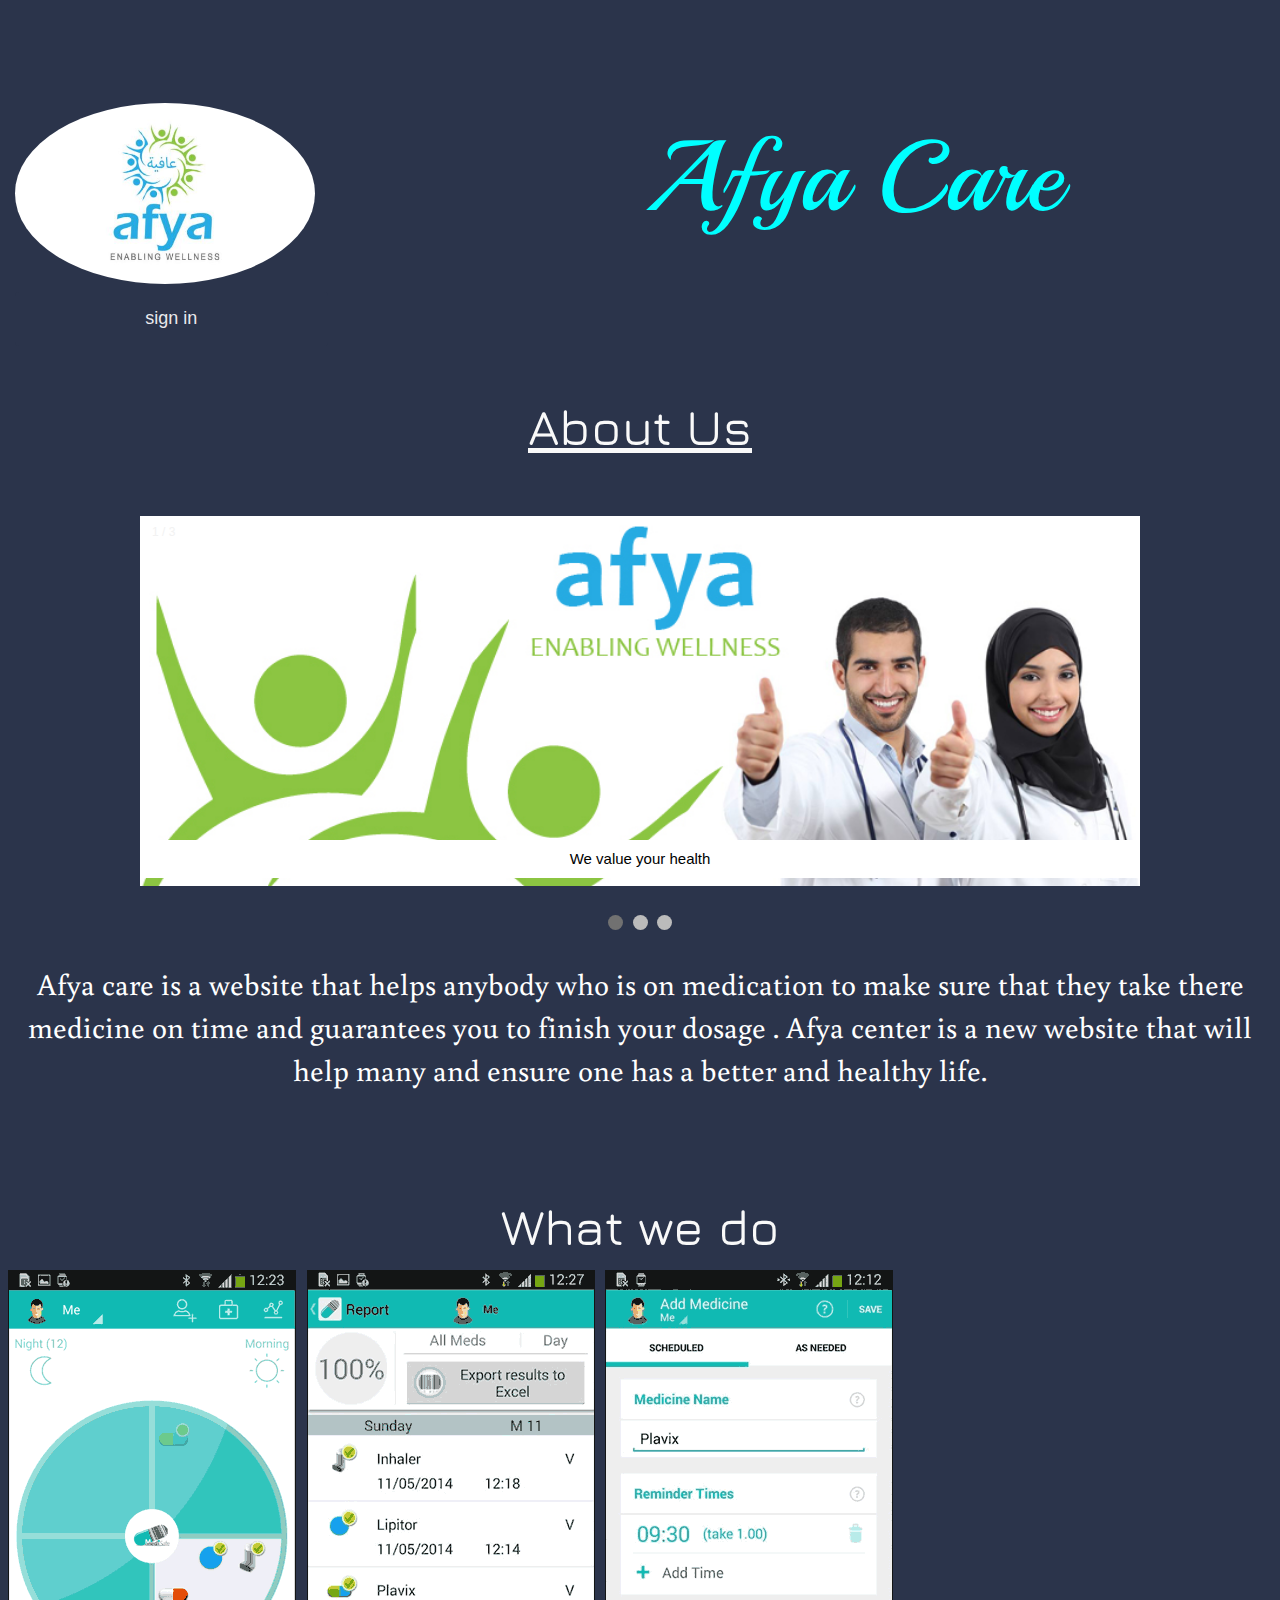
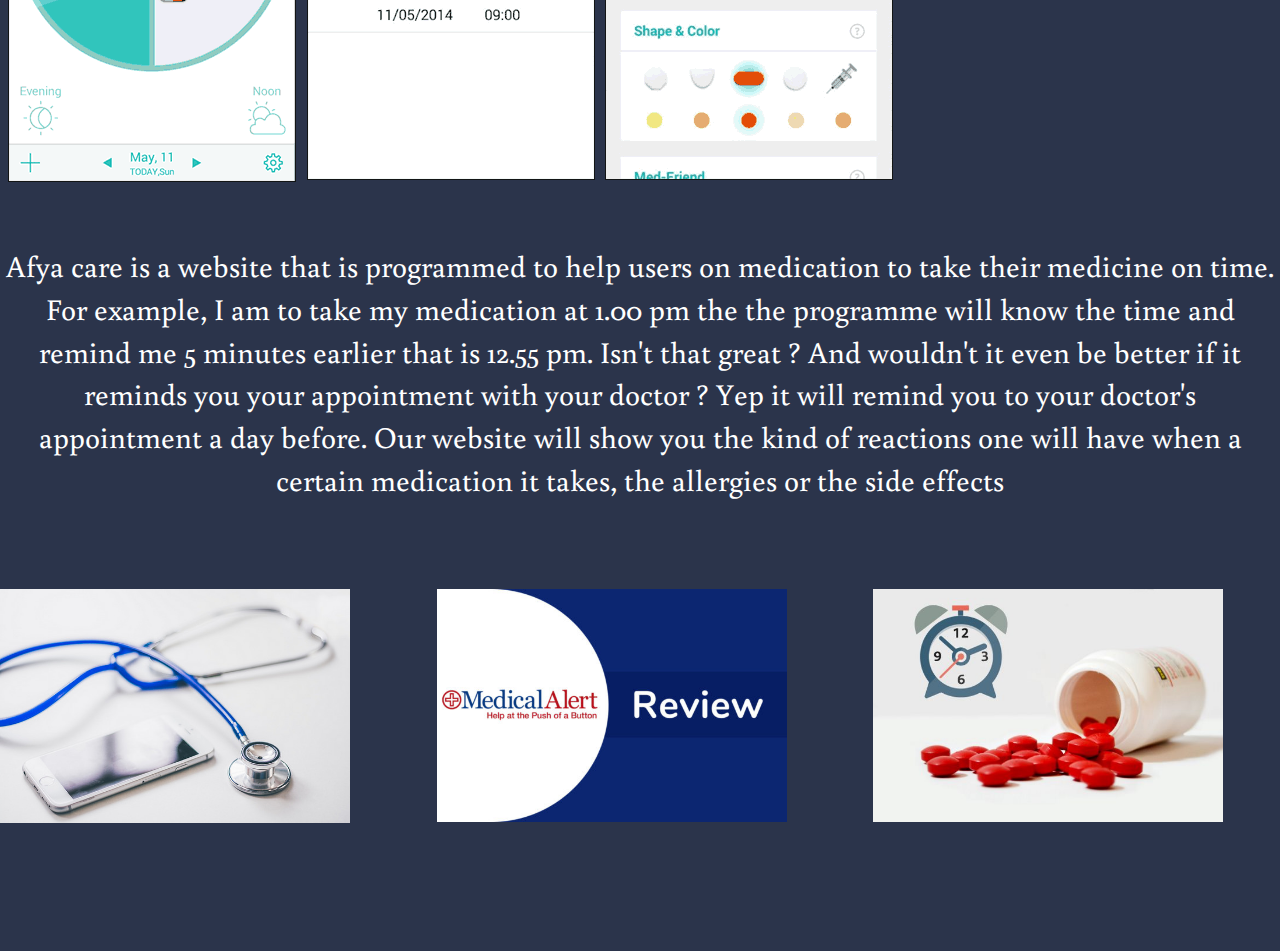
==== index.html @ b896a686 "made changes to the timetable" ====
<!DOCTYPE html>
<html>

<head>
  <meta charset="utf-8">
  <meta name="viewport" content="width=device-width, initial-scale=1.0">
  <meta http-equiv="X-UA-Compatible" content="IE=edge">
  <title>AFYA CARE</title>
  <meta name="viewport" content="width=device-width, initial-scale=1">
  <link rel="stylesheet" href="a-css/bootstrap.css">
  <link rel="stylesheet" type="text/css" media="screen" href="css/stylesl.css">

  <link rel="stylesheet" type="text/css" media="screen" href="a-css/styles-a.css">
  <link rel="stylesheet" type="text/css" media="screen" href="css/stylesl.css">
  <link href="https://fonts.googleapis.com/css?family=Buenard" rel="stylesheet">
  <link href="https://fonts.googleapis.com/css?family=Jura" rel="stylesheet">
  <link href="https://fonts.googleapis.com/css?family=Playball" rel="stylesheet">
  <script src="a-js/jquery-3.3.1.js"></script>
  <script src="a-js/scripts-a.js"></script>

</head>

<body>
  <div class="container-fluid">
    <br>
    <br>
    <br>
    <br>
    <div class="row">
      <div class="col-xs-6 col-md-4">
        <img class="img-circle" id="logo" src="a-img/AFYALogo.jpg" alt="logo">
      </div>
      <div class="col-xs-12 col-md-8">
        <h1>Afya Care</h1>
      </div>
      <div class="col-md-4">

      </div>
    </div>

    <button onclick="document.getElementById('login1').style.display='block'">sign in</button>

    <br>
    <br>
    <h2><u>About Us</u></h2>
    <br>
    <br>




    <div id="login1" class="modal">
      <span onclick="document.getElementById('login1').style.display='none'"
    class="close" title="Close Modal">&times;</span>


      <form class="modal-content animate" action="landing-page.html">


        <div class="container">
          <label    class="user" for="sname"><b>Username</b> <i class="fas fa-user"></i></label>
          <input class="isse" type="text" placeholder="Enter Username" name="sname" required>

          <label  class="pass"for="passw"><b>Password</b> <i class="fab fa-keycdn"></i></label>
          <input  class="yuri" type="password" placeholder="Enter Password" name="passw" required>

          <button type="submit">Login</button>

          <br>

          <label>
            <span id="rem">
            <input type="checkbox" checked="checked" name="remember"><b>Remember me</b>
            </span>
          </label>

          <br>


          </div>
        </div>

      </form>
      </div>
     </div>





    <style>
        * {
          box-sizing: border-box;
        }

        body {
          font-family: Verdana, sans-serif;
        }

        .mySlides {
          display: none;
        }

        img {
          vertical-align: middle;
        }

        /* Slideshow container */
        .slideshow-container {
          max-width: 1000px;
          position: relative;
          margin: auto;
        }

        /* Caption text */
        .text {
          color: black;
          background-color: white;
          font-size: 15px;
          padding: 8px 12px;
          position: absolute;
          bottom: 8px;
          width: 100%;
          text-align: center;

        }

        /* Number text (1/3 etc) */
        .numbertext {
          color: #f2f2f2;
          font-size: 12px;
          padding: 8px 12px;
          position: absolute;
          top: 0;
        }

        /* The dots/bullets/indicators */
        .dot {
          height: 15px;
          width: 15px;
          margin: 0 2px;
          background-color: #bbb;
          border-radius: 50%;
          display: inline-block;
          transition: background-color 0.6s ease;
        }

        .active {
          background-color: #717171;
        }

        /* toggle animation */
        .toggle {
          -webkit-animation-name: toggle;
          -webkit-animation-duration: 5s;
          animation-name: toggle;
          animation-duration: 1.5s;

        }

        @-webkit-keyframes toggle {
          from {
            opacity: .4
          }

          to {
            opacity: 1
          }
        }

        @keyframes toggle {
          from {
            opacity: .4
          }

          to {
            opacity: 1
          }
        }

        /* On smaller screens, decrease text size */
        @media only screen and (max-width: 300px) {
          .text {
            font-size: 11px
          }
        }
      </style>
    </head>

    <body>


      <div class="slideshow-container">

        <div class="mySlides toggle">
          <div class="numbertext">1 / 3</div>
          <img src="a-img/afyaa_wide.jpg" style="width:100%">
          <div class="text">We value your health</div>
        </div>

        <div class="mySlides toggle">
          <div class="numbertext">2 / 3</div>
          <img src="a-img/onlinesimu_wide.jpg" style="width:100%">
          <div class="text">Take your meds on time</div>
        </div>

        <div class="mySlides toggle">
          <div class="numbertext">3 / 3</div>
          <img src="a-img/takin_wide.jpg" style="width:100%">
          <div class="text">Stay healthy</div>
        </div>

      </div>
      <br>

      <div style="text-align:center">
        <span class="dot"></span>
        <span class="dot"></span>
        <span class="dot"></span>
      </div>

      <script>
        var slideIndex = 0;
        showSlides();

        function showSlides() {
          var i;
          var slides = document.getElementsByClassName("mySlides");
          var dots = document.getElementsByClassName("dot");
          for (i = 0; i < slides.length; i++) {
            slides[i].style.display = "none";
          }
          slideIndex++;
          if (slideIndex > slides.length) {
            slideIndex = 1
          }
          for (i = 0; i < dots.length; i++) {
            dots[i].className = dots[i].className.replace(" active", "");
          }
          slides[slideIndex - 1].style.display = "block";
          dots[slideIndex - 1].className += " active";
          setTimeout(showSlides, 2000); // Change image every 2 seconds
        }
      </script>

    </body>

    </html>

    <br>



    <p>Afya care is a website that helps anybody who is on medication to make sure that they take there medicine on time and
      guarantees you to finish your dosage .
      Afya center is a new website that will help many and ensure one has a better and healthy life.</p>
    <br>
    <br>
    <br>
    <h2>What we do</h2>
    <span><img class="images" src="a-img/medisafe.png" alt="screen" href="a-css/styles.css"></span>
    <br>
    <br>
    <br>

    <p>Afya care is a website that is programmed to help users on medication to take their medicine on time.
      For example, I am to take my
      medication at 1.00 pm the the programme will know the time and remind me 5 minutes earlier that is 12.55 pm.
      Isn't that great ?

      And wouldn't it even be better if it reminds you your appointment with your doctor ?
      Yep it will remind you to your doctor's appointment
      a day before.

      Our website will show you the kind of reactions one will have when a certain medication it takes, the allergies or the side effects</p>
    <br>
    <br>
    <br>

    <div class="row">
      <div class="col-md-4">
        <img class="triple" src="a-img/online.jpg" alt="">

      </div>
      <div class="col-md-4">
        <img class="triple" src="a-img/alert.jpg" alt="">

      </div>
      <div class="col-md-4">
        <img class="triple" src="a-img/meds.jpg" alt="">

      </div>
    </div>
    <br>
    <br>
    <br>
    <br>
    <br>




  </div>

</body>

</html>
---- css/stylesl.css ----
body{
  font-family: 'Exo', sans-serif;
}
input[type=text], input[type=password] {
  width: 100%;
  padding: 12px 20px;
  margin: 8px 0;
  display: inline-block;
  border: 1px solid #ccc;
  box-sizing: border-box;
}

button {
  background-color: #2b344b;
  color: white;
  padding: 14px 20px;
  margin: 8px 0;
  border-radius: 4px;
  cursor: pointer;
  width: 25%;
}

button:hover {
  opacity: 0.8;
}
.container{
  background-color: rgba(43, 52, 75,1.0);
  width: 100%;
  height: 100%;

}
.user{
  color: white;
}
.pass{
  color: white;
}

.yuri{
  background-color: #2b344b;
  color: white;
}
.isse{
  background-color:#2b344b ;
  color: white;
}

#rem{
  color: white;
}

.cancelbtn {
  width: 100;
  padding: 14px 20px;
  background-color: #f44336;
}


span.passw {
  float: right;
  padding-top: 8px;
}


.modal {
  display: none;
  position: fixed;
  z-index: 1;
  left: 0;
  top: 0;
  width: 100%;
  height: 100%;
  overflow: auto;
  padding-right: 100px;
  padding-left: 100px;
  padding-top: 100px;


}

.modal-content {
  margin: 5% auto 15% auto;
   width: 100%;
   opacity: 0.8;

}


.close {
  position: absolute;
  right: 25px;
  top: 0;
  color: #000;
  font-size: 35px;
  font-weight: bold;
}

.close:hover,
.close:focus {
  color: red;
  cursor: pointer;
}

  .cancelbtn {
     width: 25%;
  }








  /*login page*/
---- a-css/styles-a.css ----
body {
  background-color: #2b344b;
  font-size: 18px;
  color: white;
}
p{
  font-family: 'Buenard', serif;
  font-size: 30px;
}
h1{
  font-family: 'Playball', cursive;
}

h2{
  font-family: 'Jura', sans-serif;
}
img {
  max-width: 1000px;
}

h1 {
  font-size: 100px;
  color: #5ac3d1;
}

h2 {
  text-align: center;
  font-size: 50px;
  color: #f9f9f9;
}

h2 img {
  float: left;
  width: 10px;
  height: 10px;
}

#logo {
  max-width: 300px;
  max-height: 300px;
}

.triple {
  max-width: 350px;
}

button {
  background-color: #008CBA;
  color: pink;
}

.text {
  color: black;
  }

.tab-signup{
  width: 300px
}


  #tab-signup-cont{
    display:none;
  }
  h1 {
    color: aqua;
    text-align: center;
  }
  
  p {
    text-align: center;
  }
  
  body {
    font-family: Arial, Helvetica, sans-serif;
  }
  
  * {
    box-sizing: border-box;
  }
  
  /* Full-width input fields */
  
  input[type=text],
  input[type=password] {
    width: 100%;
    padding: 15px;
    margin: 5px 0 22px 0;
    display: inline-block;
    border: none;
    background: #f1f1f1;
  }
  
  /* Add a background color when the inputs get focus */
  
  input[type=text]:focus,
  input[type=password]:focus {
    background-color: #ddd;
    outline: none;
  }
  
  /* Set a style for all buttons */
  
  button {
    background-color: #4CAF50;
    color: white;
    padding: 14px 20px;
    margin: 8px 0;
    border: none;
    cursor: pointer;
    width: 100%;
    opacity:0.9;
  }
  
  body {
    font-family: 'Exo', sans-serif;
  }
  
  button:hover {
    opacity: 1;
  }
  
  /* Extra styles for the cancel button */
  
  .cancelbtn {
    padding: 14px 20px;
    background-color: #f44336;
  }
  
  /* Float cancel and signup buttons and add an equal width */
  
  .cancelbtn {
    float: right;
    width: 30%;
  }
  
  .signupbtn {
    float: left;
    width: 30%;
  }
  
  /* Add padding to container elements */
  
  .container {
    padding: 16px;
  }
  
  /* The Modal (background) */
  
  .modal {
    display: none;
    /* Hidden by default */
    position: fixed;
    /* Stay in place */
    z-index: 1;
    /* Sit on top */
    left: 0;
    top: 0;
    width: 100%;
    /* Full width */
    height: 100%;
    /* Full height */
    overflow: auto;
    /* Enable scroll if needed */
    background-color: #474e5d;
    padding-top: 50px;
  }
  
  /* Modal Content/Box */
  
  .modal-content {
    background-color:#2B344B;
    margin: 5% auto 15% auto;
    border: 1px solid;
    width: 100%;
    opacity: 0.8;
    text-emphasis-color: black;
  }
  
  /* Style the horizontal ruler */
  
  hr {
    border: 1px solid #f1f1f1;
    margin-bottom: 25px;
  }
  
  
  
  /* The Close Button (x) */
  
  .close {
    position: absolute;
    right: 35px;
    top: 15px;
    font-size: 40px;
    font-weight: bold;
    color: #f1f1f1;
  }
  
  .close:hover,
  .close:focus {
    color: #f44336;
    cursor: pointer;
  }
  
  /* Clear floats */
  
  .clearfix::after {
    content: "";
    clear: both;
    display: table;
  }
  
  /* Change styles for cancel button and signup button on extra small screens */
  
  @media screen and (max-width: 300px) {
  
    .cancelbtn,
    .signupbtn {
      width: 100%;
    }
  }
---- css/stylesl.css ----
body{
  font-family: 'Exo', sans-serif;
}
input[type=text], input[type=password] {
  width: 100%;
  padding: 12px 20px;
  margin: 8px 0;
  display: inline-block;
  border: 1px solid #ccc;
  box-sizing: border-box;
}

button {
  background-color: #2b344b;
  color: white;
  padding: 14px 20px;
  margin: 8px 0;
  border-radius: 4px;
  cursor: pointer;
  width: 25%;
}

button:hover {
  opacity: 0.8;
}
.container{
  background-color: rgba(43, 52, 75,1.0);
  width: 100%;
  height: 100%;

}
.user{
  color: white;
}
.pass{
  color: white;
}

.yuri{
  background-color: #2b344b;
  color: white;
}
.isse{
  background-color:#2b344b ;
  color: white;
}

#rem{
  color: white;
}

.cancelbtn {
  width: 100;
  padding: 14px 20px;
  background-color: #f44336;
}


span.passw {
  float: right;
  padding-top: 8px;
}


.modal {
  display: none;
  position: fixed;
  z-index: 1;
  left: 0;
  top: 0;
  width: 100%;
  height: 100%;
  overflow: auto;
  padding-right: 100px;
  padding-left: 100px;
  padding-top: 100px;


}

.modal-content {
  margin: 5% auto 15% auto;
   width: 100%;
   opacity: 0.8;

}


.close {
  position: absolute;
  right: 25px;
  top: 0;
  color: #000;
  font-size: 35px;
  font-weight: bold;
}

.close:hover,
.close:focus {
  color: red;
  cursor: pointer;
}

  .cancelbtn {
     width: 25%;
  }








  /*login page*/
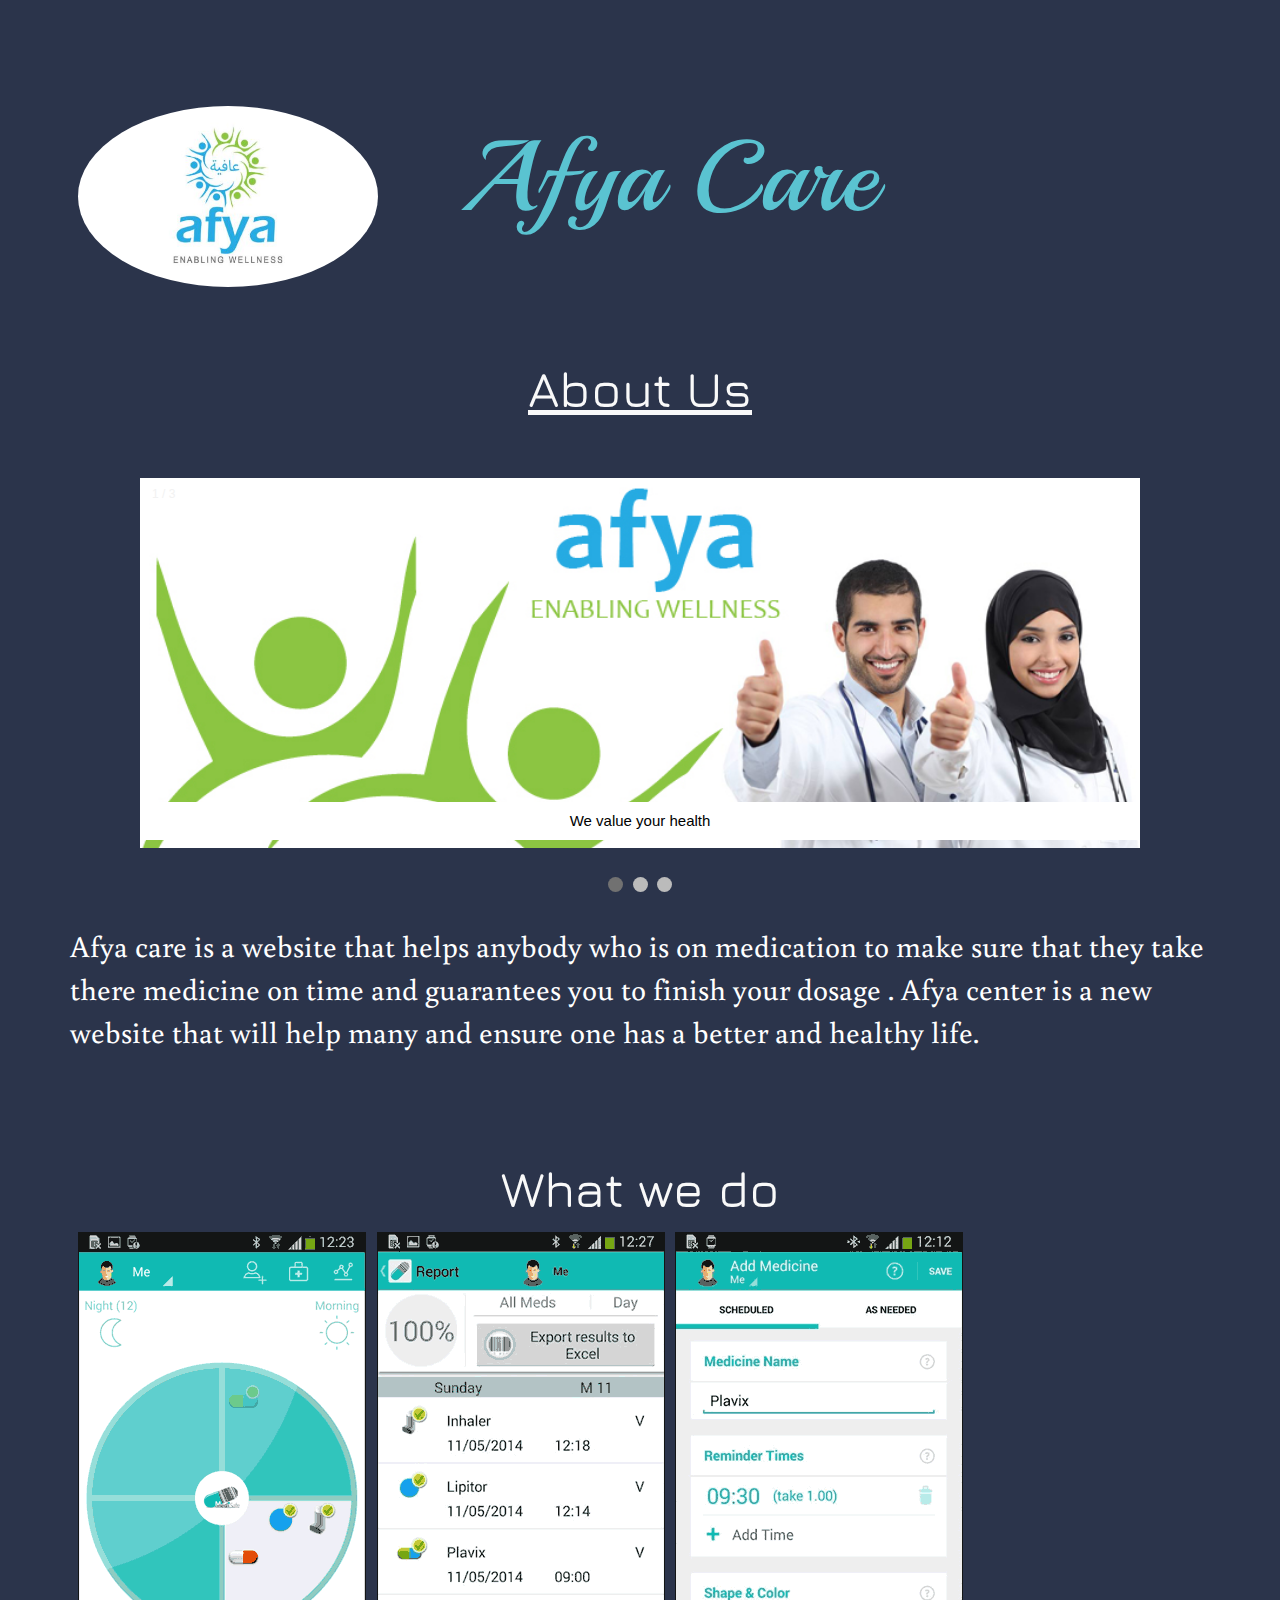
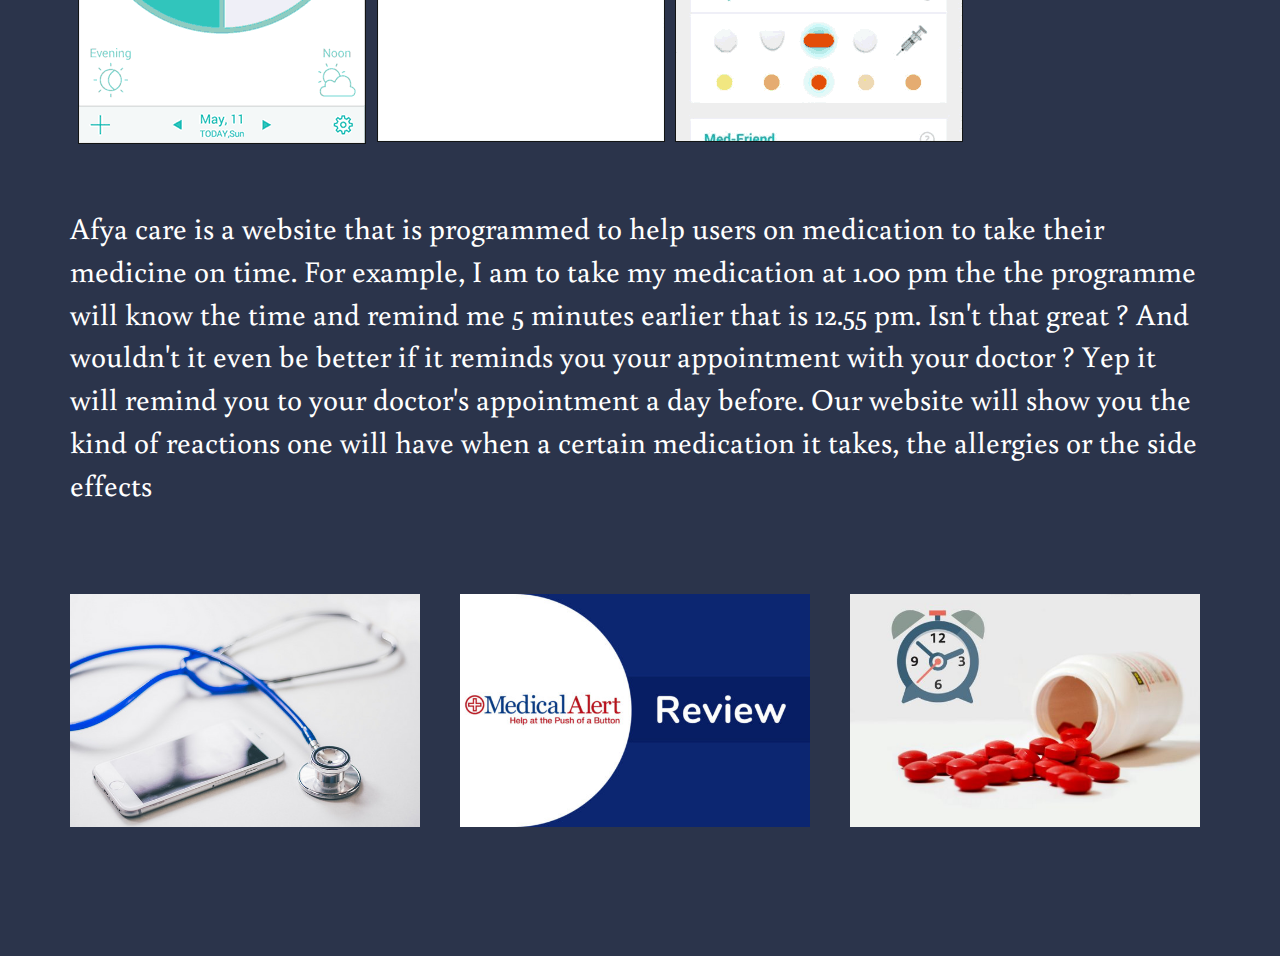
==== commit 58d492f3: "change about.html to index.html" ====
--- a/index.html
+++ b/index.html
@@ -8,10 +8,7 @@
   <title>AFYA CARE</title>
   <meta name="viewport" content="width=device-width, initial-scale=1">
   <link rel="stylesheet" href="a-css/bootstrap.css">
-  <link rel="stylesheet" type="text/css" media="screen" href="css/stylesl.css">
-
   <link rel="stylesheet" type="text/css" media="screen" href="a-css/styles-a.css">
-  <link rel="stylesheet" type="text/css" media="screen" href="css/stylesl.css">
   <link href="https://fonts.googleapis.com/css?family=Buenard" rel="stylesheet">
   <link href="https://fonts.googleapis.com/css?family=Jura" rel="stylesheet">
   <link href="https://fonts.googleapis.com/css?family=Playball" rel="stylesheet">
@@ -21,14 +18,14 @@
 </head>
 
 <body>
-  <div class="container-fluid">
+  <div class="container">
     <br>
     <br>
     <br>
     <br>
     <div class="row">
       <div class="col-xs-6 col-md-4">
-        <img class="img-circle" id="logo" src="a-img/AFYALogo.jpg" alt="logo">
+        <a href="landing-page.html"><button class="logo-button"><img class="img-circle" id="logo" src="a-img/AFYALogo.jpg" alt="logo"></button></a>
       </div>
       <div class="col-xs-12 col-md-8">
         <h1>Afya Care</h1>
@@ -37,58 +34,18 @@
 
       </div>
     </div>
-
-    <button onclick="document.getElementById('login1').style.display='block'">sign in</button>
-
     <br>
     <br>
     <h2><u>About Us</u></h2>
     <br>
     <br>
 
-
-
-
-    <div id="login1" class="modal">
-      <span onclick="document.getElementById('login1').style.display='none'"
-    class="close" title="Close Modal">&times;</span>
-
-
-      <form class="modal-content animate" action="landing-page.html">
-
-
-        <div class="container">
-          <label    class="user" for="sname"><b>Username</b> <i class="fas fa-user"></i></label>
-          <input class="isse" type="text" placeholder="Enter Username" name="sname" required>
-
-          <label  class="pass"for="passw"><b>Password</b> <i class="fab fa-keycdn"></i></label>
-          <input  class="yuri" type="password" placeholder="Enter Password" name="passw" required>
-
-          <button type="submit">Login</button>
-
-          <br>
-
-          <label>
-            <span id="rem">
-            <input type="checkbox" checked="checked" name="remember"><b>Remember me</b>
-            </span>
-          </label>
-
-          <br>
-
-
-          </div>
-        </div>
-
-      </form>
-      </div>
-     </div>
-
-
-
-
-
-    <style>
+    <!DOCTYPE html>
+    <html>
+
+    <head>
+      <meta name="viewport" content="width=device-width, initial-scale=1">
+      <style>
         * {
           box-sizing: border-box;
         }
@@ -152,9 +109,9 @@
         /* toggle animation */
         .toggle {
           -webkit-animation-name: toggle;
-          -webkit-animation-duration: 5s;
+          -webkit-animation-duration: 10000s;
           animation-name: toggle;
-          animation-duration: 1.5s;
+          animation-duration: 7s;
 
         }
 
--- a/a-css/styles-a.css
+++ b/a-css/styles-a.css
@@ -46,178 +46,15 @@
   max-width: 350px;
 }
 
-button {
-  background-color: #008CBA;
-  color: pink;
-}
+
 
 .text {
   color: black;
-  }
-
-.tab-signup{
-  width: 300px
+  background-color
 }
 
-
-  #tab-signup-cont{
-    display:none;
-  }
-  h1 {
-    color: aqua;
-    text-align: center;
-  }
-  
-  p {
-    text-align: center;
-  }
-  
-  body {
-    font-family: Arial, Helvetica, sans-serif;
-  }
-  
-  * {
-    box-sizing: border-box;
-  }
-  
-  /* Full-width input fields */
-  
-  input[type=text],
-  input[type=password] {
-    width: 100%;
-    padding: 15px;
-    margin: 5px 0 22px 0;
-    display: inline-block;
-    border: none;
-    background: #f1f1f1;
-  }
-  
-  /* Add a background color when the inputs get focus */
-  
-  input[type=text]:focus,
-  input[type=password]:focus {
-    background-color: #ddd;
-    outline: none;
-  }
-  
-  /* Set a style for all buttons */
-  
-  button {
-    background-color: #4CAF50;
-    color: white;
-    padding: 14px 20px;
-    margin: 8px 0;
-    border: none;
-    cursor: pointer;
-    width: 100%;
-    opacity:0.9;
-  }
-  
-  body {
-    font-family: 'Exo', sans-serif;
-  }
-  
-  button:hover {
-    opacity: 1;
-  }
-  
-  /* Extra styles for the cancel button */
-  
-  .cancelbtn {
-    padding: 14px 20px;
-    background-color: #f44336;
-  }
-  
-  /* Float cancel and signup buttons and add an equal width */
-  
-  .cancelbtn {
-    float: right;
-    width: 30%;
-  }
-  
-  .signupbtn {
-    float: left;
-    width: 30%;
-  }
-  
-  /* Add padding to container elements */
-  
-  .container {
-    padding: 16px;
-  }
-  
-  /* The Modal (background) */
-  
-  .modal {
-    display: none;
-    /* Hidden by default */
-    position: fixed;
-    /* Stay in place */
-    z-index: 1;
-    /* Sit on top */
-    left: 0;
-    top: 0;
-    width: 100%;
-    /* Full width */
-    height: 100%;
-    /* Full height */
-    overflow: auto;
-    /* Enable scroll if needed */
-    background-color: #474e5d;
-    padding-top: 50px;
-  }
-  
-  /* Modal Content/Box */
-  
-  .modal-content {
-    background-color:#2B344B;
-    margin: 5% auto 15% auto;
-    border: 1px solid;
-    width: 100%;
-    opacity: 0.8;
-    text-emphasis-color: black;
-  }
-  
-  /* Style the horizontal ruler */
-  
-  hr {
-    border: 1px solid #f1f1f1;
-    margin-bottom: 25px;
-  }
-  
-  
-  
-  /* The Close Button (x) */
-  
-  .close {
-    position: absolute;
-    right: 35px;
-    top: 15px;
-    font-size: 40px;
-    font-weight: bold;
-    color: #f1f1f1;
-  }
-  
-  .close:hover,
-  .close:focus {
-    color: #f44336;
-    cursor: pointer;
-  }
-  
-  /* Clear floats */
-  
-  .clearfix::after {
-    content: "";
-    clear: both;
-    display: table;
-  }
-  
-  /* Change styles for cancel button and signup button on extra small screens */
-  
-  @media screen and (max-width: 300px) {
-  
-    .cancelbtn,
-    .signupbtn {
-      width: 100%;
-    }
-  }+.logo-button{
+  backface-visibility: hidden;
+  background-color: inherit;
+  border-color: transparent;
+}
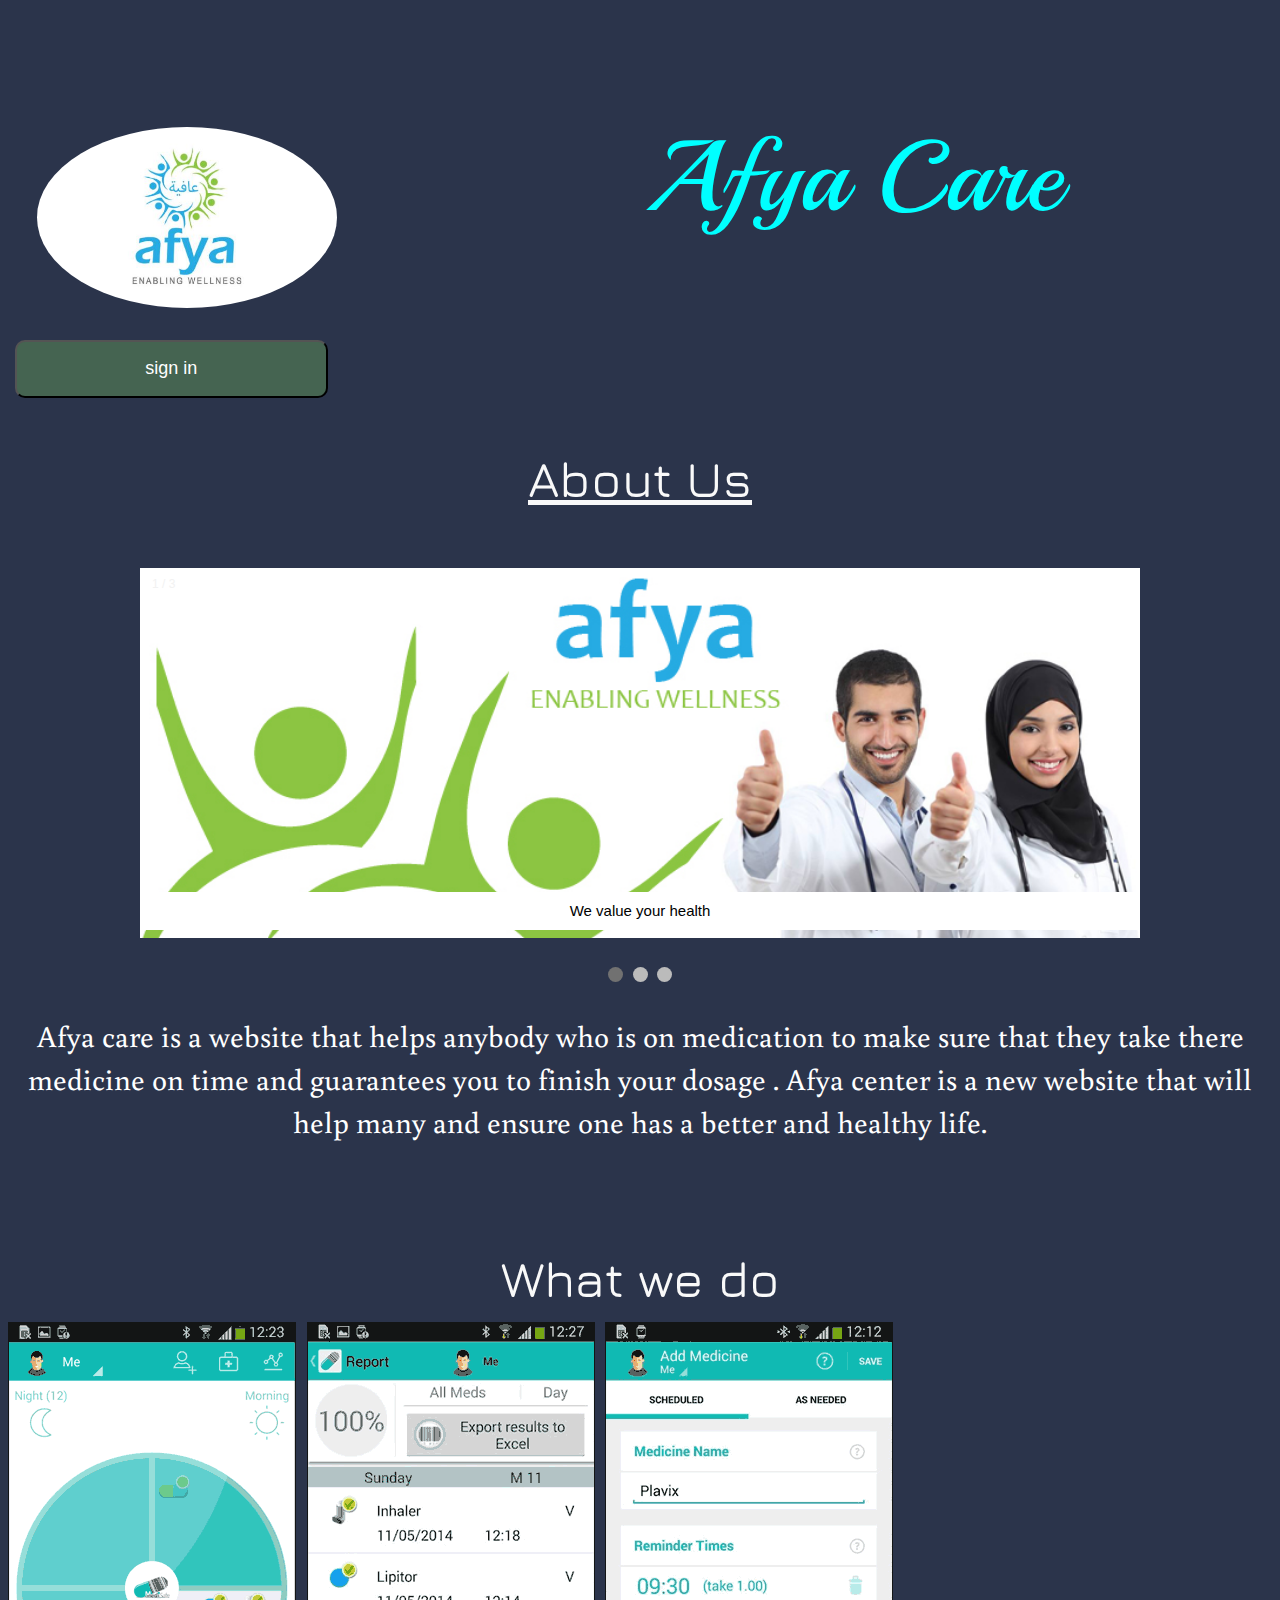
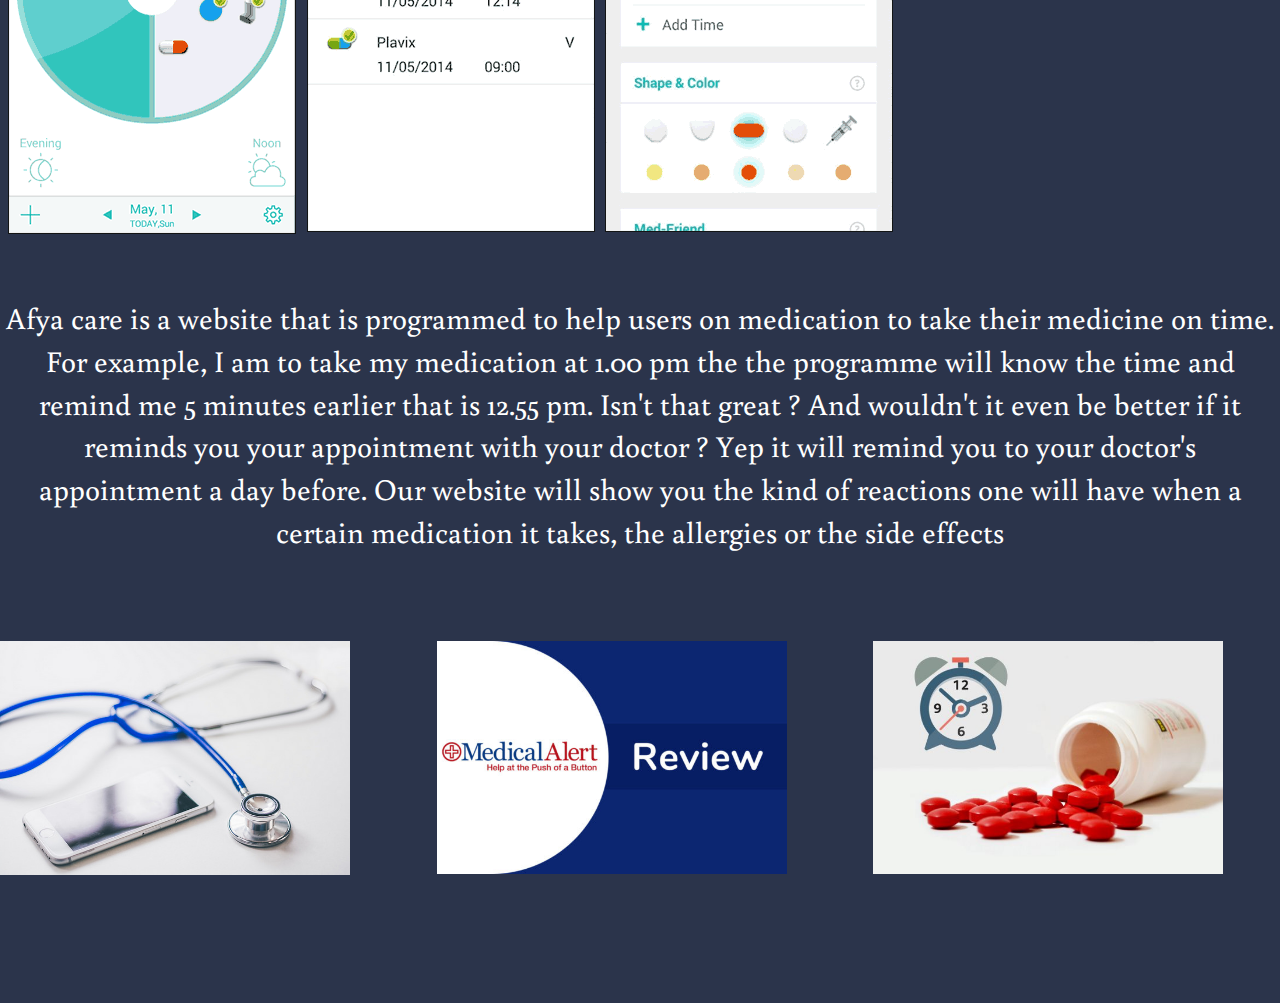
==== commit ff37e5fe: "all merge conflicts settled" ====
--- a/index.html
+++ b/index.html
@@ -7,8 +7,9 @@
   <meta http-equiv="X-UA-Compatible" content="IE=edge">
   <title>AFYA CARE</title>
   <meta name="viewport" content="width=device-width, initial-scale=1">
-  <link rel="stylesheet" href="a-css/bootstrap.css">
+   <link rel="stylesheet" href="a-css/bootstrap.css">
   <link rel="stylesheet" type="text/css" media="screen" href="a-css/styles-a.css">
+   <link rel="stylesheet" type="text/css" media="screen" href="css/stylesl.css">
   <link href="https://fonts.googleapis.com/css?family=Buenard" rel="stylesheet">
   <link href="https://fonts.googleapis.com/css?family=Jura" rel="stylesheet">
   <link href="https://fonts.googleapis.com/css?family=Playball" rel="stylesheet">
@@ -18,7 +19,7 @@
 </head>
 
 <body>
-  <div class="container">
+  <div class="container-fluid">
     <br>
     <br>
     <br>
@@ -30,21 +31,152 @@
       <div class="col-xs-12 col-md-8">
         <h1>Afya Care</h1>
       </div>
-      <div class="col-md-4">
-
-      </div>
+    
     </div>
+
+     <button onclick="document.getElementById('login1').style.display='block'">sign in</button>
+
     <br>
     <br>
     <h2><u>About Us</u></h2>
     <br>
     <br>
-
-    <!DOCTYPE html>
-    <html>
-
-    <head>
-      <meta name="viewport" content="width=device-width, initial-scale=1">
+  
+   <div id="login1" class="modal">
+     <span onclick="document.getElementById('login1').style.display='none'" class="close"
+       title="Close Modal">&times;</span>
+
+
+     <form class="modal-content animate" action="landing-page.html">
+
+
+       <div class="container">
+         <label class="user" for="sname"><b>Username</b> <i class="fas fa-user"></i></label>
+         <input class="isse" type="text" placeholder="Enter Username" name="sname" required>
+
+         <label class="pass" for="passw"><b>Password</b> <i class="fab fa-keycdn"></i></label>
+         <input class="yuri" type="password" placeholder="Enter Password" name="passw" required>
+
+         <button type="submit">Login</button>
+
+         <br>
+
+         <label>
+           <span id="rem">
+             <input type="checkbox" checked="checked" name="remember"><b>Remember me</b>
+           </span>
+         </label>
+
+         <br>
+         <style>
+           
+           
+           
+           input[type=text], input[type=password] {
+           width: 100%;
+           padding: 12px 20px;
+           margin: 8px 0;
+           display: inline-block;
+           border: 1px solid #ccc;
+           box-sizing: border-box;
+           }
+
+           button {
+           background-color: #456451;
+           color: white;
+           padding: 14px 20px;
+           margin: 8px 0;
+           border-radius: 10px;
+           cursor: pointer;
+           width: 25%;
+           }
+
+           button:hover {
+           opacity: 0.8;
+           }
+           .container{
+           background-color: rgba(43, 52, 75,1.0);
+           width: 100%;
+           height: 100%;
+
+           }
+           .user{
+           color: white;
+           }
+           .pass{
+           color: white;
+           }
+
+           .yuri{
+           background-color: #2b344b;
+           color: white;
+           }
+           .isse{
+           background-color:#2b344b ;
+           color: white;
+           }
+
+           #rem{
+           color: white;
+           }
+
+
+
+           span.passw {
+           float: right;
+           padding-top: 8px;
+           }
+
+
+           .modal {
+           display: none;
+           
+           z-index: 1;
+           left: 0;
+           top: 0;
+           width: 100%;
+           height: 100%;
+           
+           padding-right: 100px;
+           padding-left: 100px;
+           padding-top: 100px;
+
+
+           }
+
+           .modal-content {
+           margin: 5% auto 15% auto;
+           width: 100%;
+           opacity: o.8;
+
+           }
+
+
+           .close {
+           position: absolute;
+           right: 25px;
+           top: 0;
+           color: #000;
+           font-size: 35px;
+           font-weight: bold;
+           }
+
+           .close:hover,
+           .close:focus {
+           color: red;
+           cursor: pointer;
+           }
+         </style>
+
+       </div>
+   </div>
+
+   </form>
+   </div>
+   </div>
+
+
+    
       <style>
         * {
           box-sizing: border-box;
@@ -208,7 +340,8 @@
 
 
 
-    <p>Afya care is a website that helps anybody who is on medication to make sure that they take there medicine on time and
+    <p>Afya care is a website that helps anybody who is on medication to make sure that they take there medicine on time
+      and
       guarantees you to finish your dosage .
       Afya center is a new website that will help many and ensure one has a better and healthy life.</p>
     <br>
@@ -229,7 +362,8 @@
       Yep it will remind you to your doctor's appointment
       a day before.
 
-      Our website will show you the kind of reactions one will have when a certain medication it takes, the allergies or the side effects</p>
+      Our website will show you the kind of reactions one will have when a certain medication it takes, the allergies or
+      the side effects</p>
     <br>
     <br>
     <br>
@@ -261,4 +395,4 @@
 
 </body>
 
-</html>
+</html>--- a/a-css/styles-a.css
+++ b/a-css/styles-a.css
@@ -11,6 +11,7 @@
 }
 h1{
   font-family: 'Playball', cursive;
+  text-align: left
 }
 
 h2{
@@ -50,9 +51,36 @@
 
 .text {
   color: black;
-  background-color
+  }
+
+.tab-signup{
+  width: 300px
 }
 
+
+  #tab-signup-cont{
+    display:none;
+  }
+  h1 {
+    color: aqua;
+    text-align: center;
+  }
+  
+  p {
+    text-align: center;
+  }
+  
+  body {
+    font-family: Arial, Helvetica, sans-serif;
+  }
+  
+  * {
+    box-sizing: border-box;
+  }
+  
+  
+  /*logo as button*/
+ 
 .logo-button{
   backface-visibility: hidden;
   background-color: inherit;
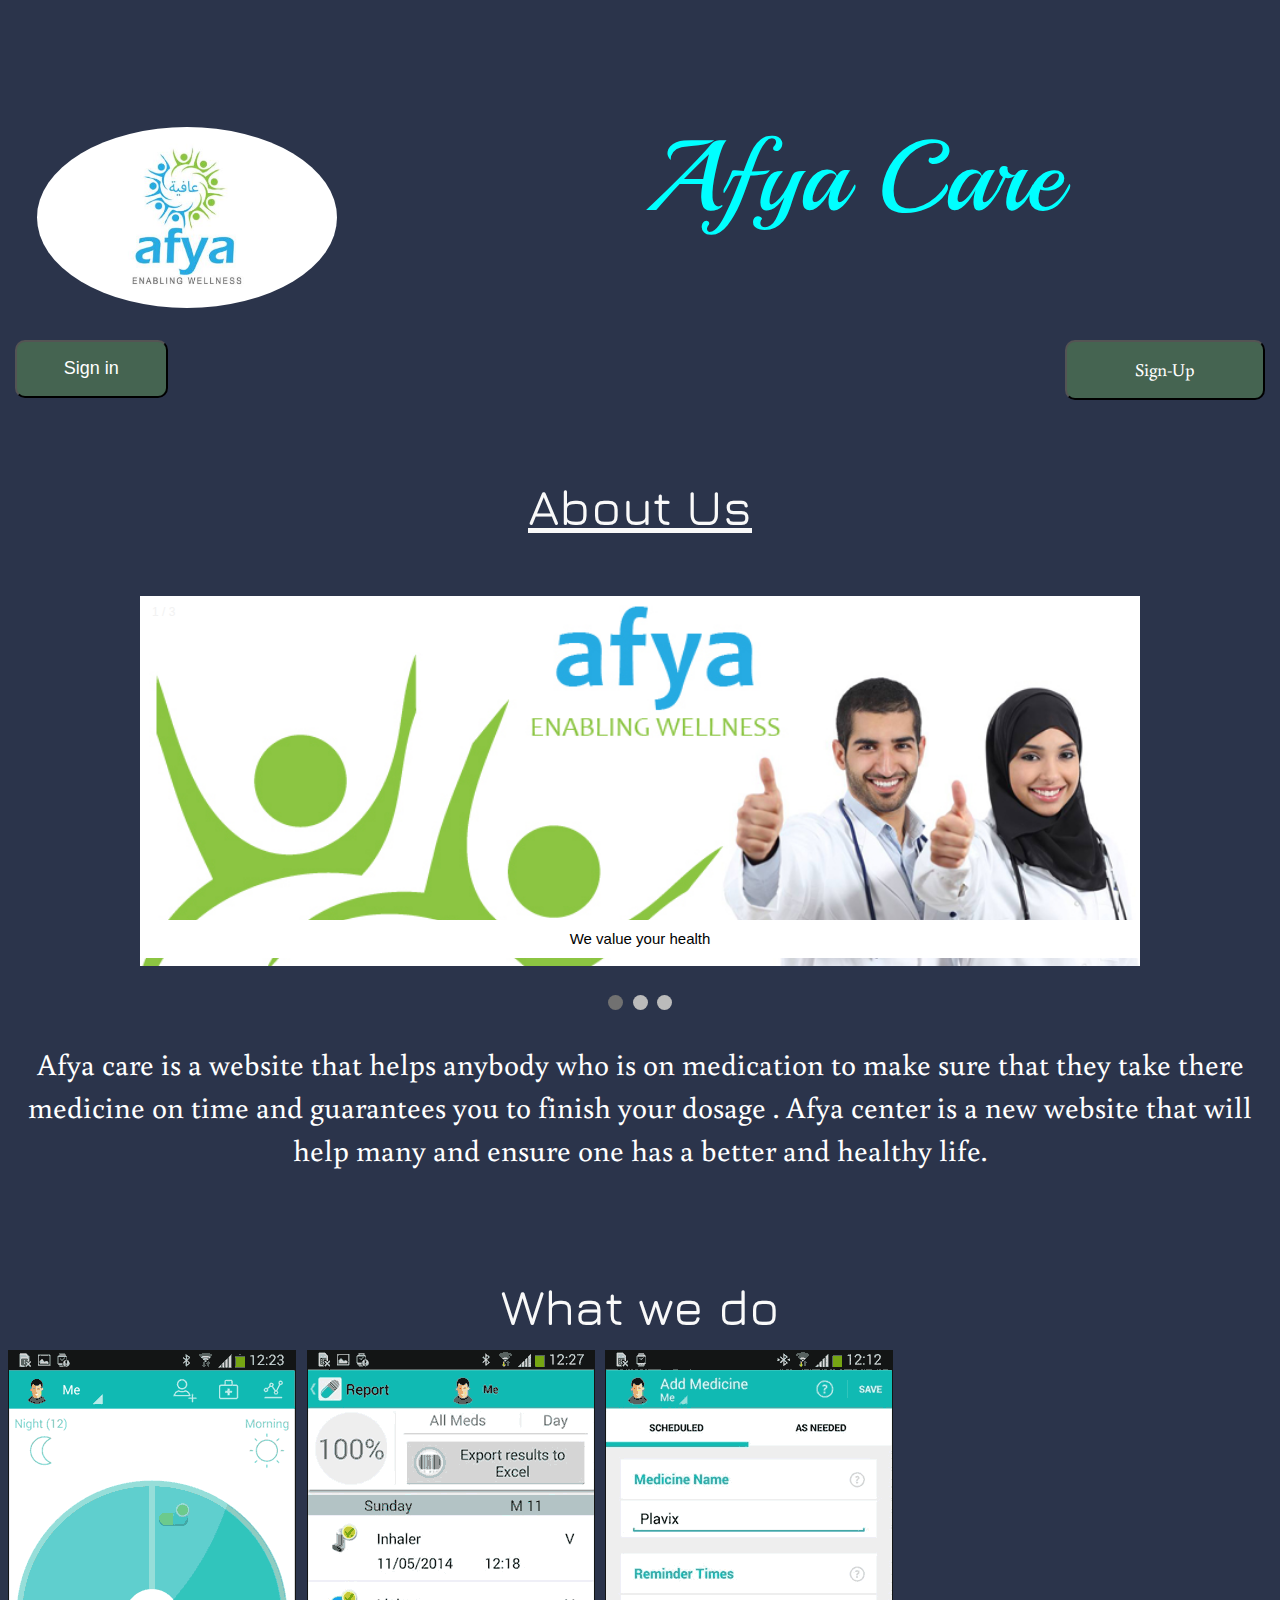
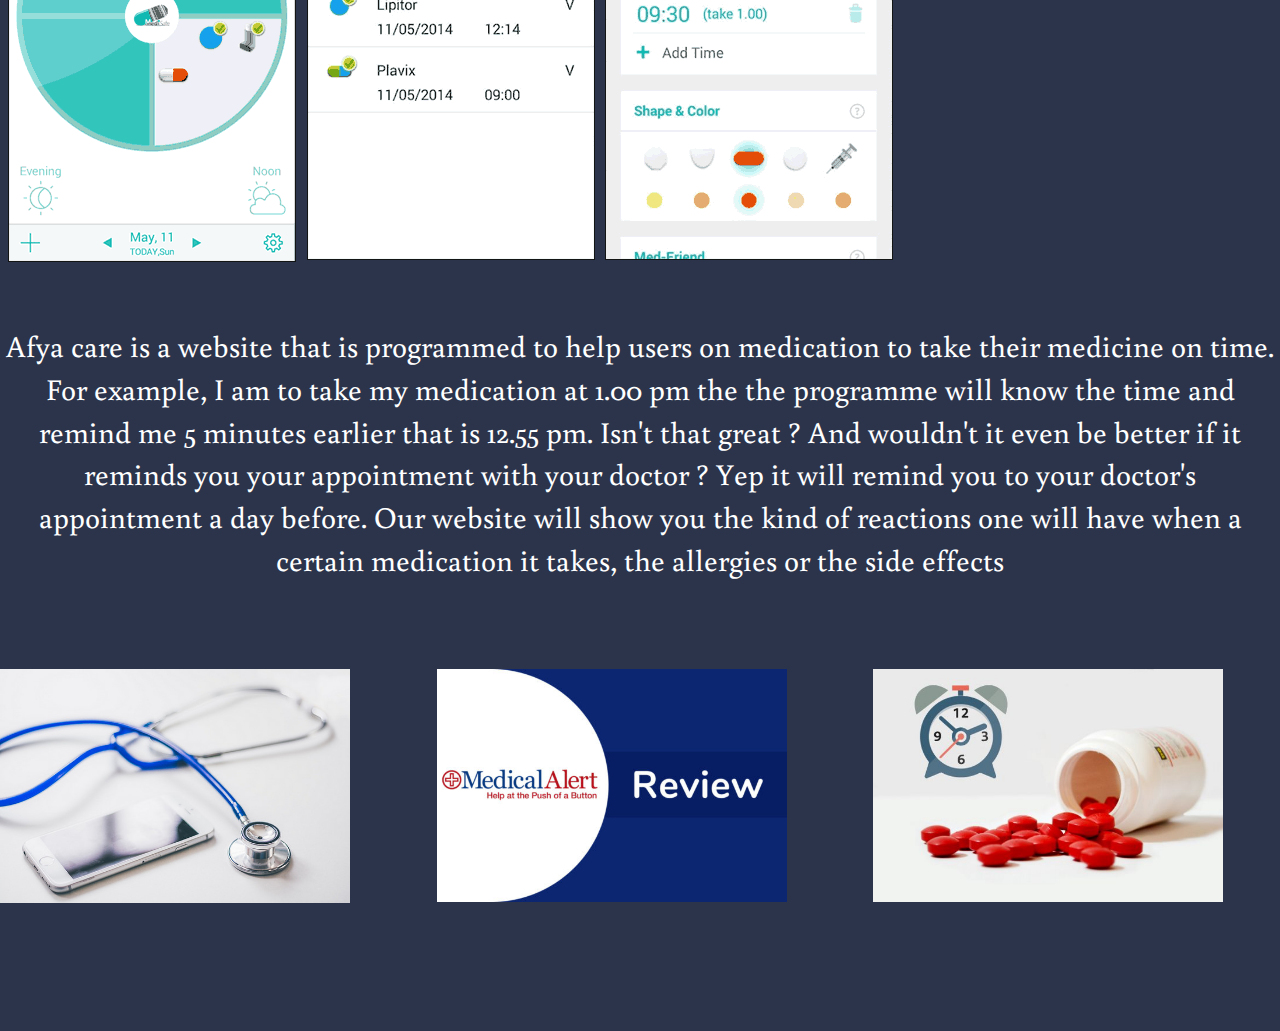
==== commit 79a91703: "redo" ====
--- a/index.html
+++ b/index.html
@@ -10,6 +10,7 @@
    <link rel="stylesheet" href="a-css/bootstrap.css">
   <link rel="stylesheet" type="text/css" media="screen" href="a-css/styles-a.css">
    <link rel="stylesheet" type="text/css" media="screen" href="css/stylesl.css">
+   
   <link href="https://fonts.googleapis.com/css?family=Buenard" rel="stylesheet">
   <link href="https://fonts.googleapis.com/css?family=Jura" rel="stylesheet">
   <link href="https://fonts.googleapis.com/css?family=Playball" rel="stylesheet">
@@ -33,15 +34,56 @@
       </div>
     
     </div>
-
-     <button onclick="document.getElementById('login1').style.display='block'">sign in</button>
-
+    <div class="row">
+      <div class="col-md-6">
+        <button onclick="document.getElementById('login1').style.display='block'">Sign in</button>
+      </div>
+      
+      <div class="col-md-6">
+        <p> <button class="tab-signup" onclick="return myFunction() .style.display='block'"> Sign-Up</button></p>
+      </div>
+       
+       <div class="sign-up">
+         
+         <div id="tab-signup-cont">
+           <form class="modal-content" action="landing-page.html">
+             <div class="container">
+               <h2>Sign Up</h2>
+               <p>Please fill in this form to create an account.</p>
+               <hr>
+               <label for="email"><b>Email</b></label>
+               <input type="text" placeholder="Enter Email" name="email" required>
+               <label for="psw"><b>Password</b></label>
+               <input type="password" placeholder="Enter Password" id="psw" required>
+
+               <label for="psw-repeat"><b>Repeat Password</b></label>
+               <input type="password" placeholder="Repeat Password" id="psw-repeat" required>
+
+               <label>
+                 <input type="checkbox" checked="checked" name="remember" style="margin-bottom:15px"> Remember
+                 me</label>
+
+
+               <div class="clearfix">
+                 <button type="button" onclick="document.getElementById('id01').style.display='none'"
+                   class="cancelbtn">Cancel</button>
+                 <button type="submit" class="signupbtn" onclick="return Validate()">Sign Up</button>
+
+               </div>
+             </div>
+           </form>
+
+    </div>
+    
+       </div>
+     </div>
+     </div>
     <br>
     <br>
     <h2><u>About Us</u></h2>
     <br>
     <br>
-  
+    
    <div id="login1" class="modal">
      <span onclick="document.getElementById('login1').style.display='none'" class="close"
        title="Close Modal">&times;</span>
--- a/a-css/styles-a.css
+++ b/a-css/styles-a.css
@@ -54,7 +54,10 @@
   }
 
 .tab-signup{
-  width: 300px
+  width: 200px;
+  height: 60px;
+  font-size: 18px;
+  float: right;
 }
 
 
@@ -86,3 +89,9 @@
   background-color: inherit;
   border-color: transparent;
 }
+
+
+
+
+
+
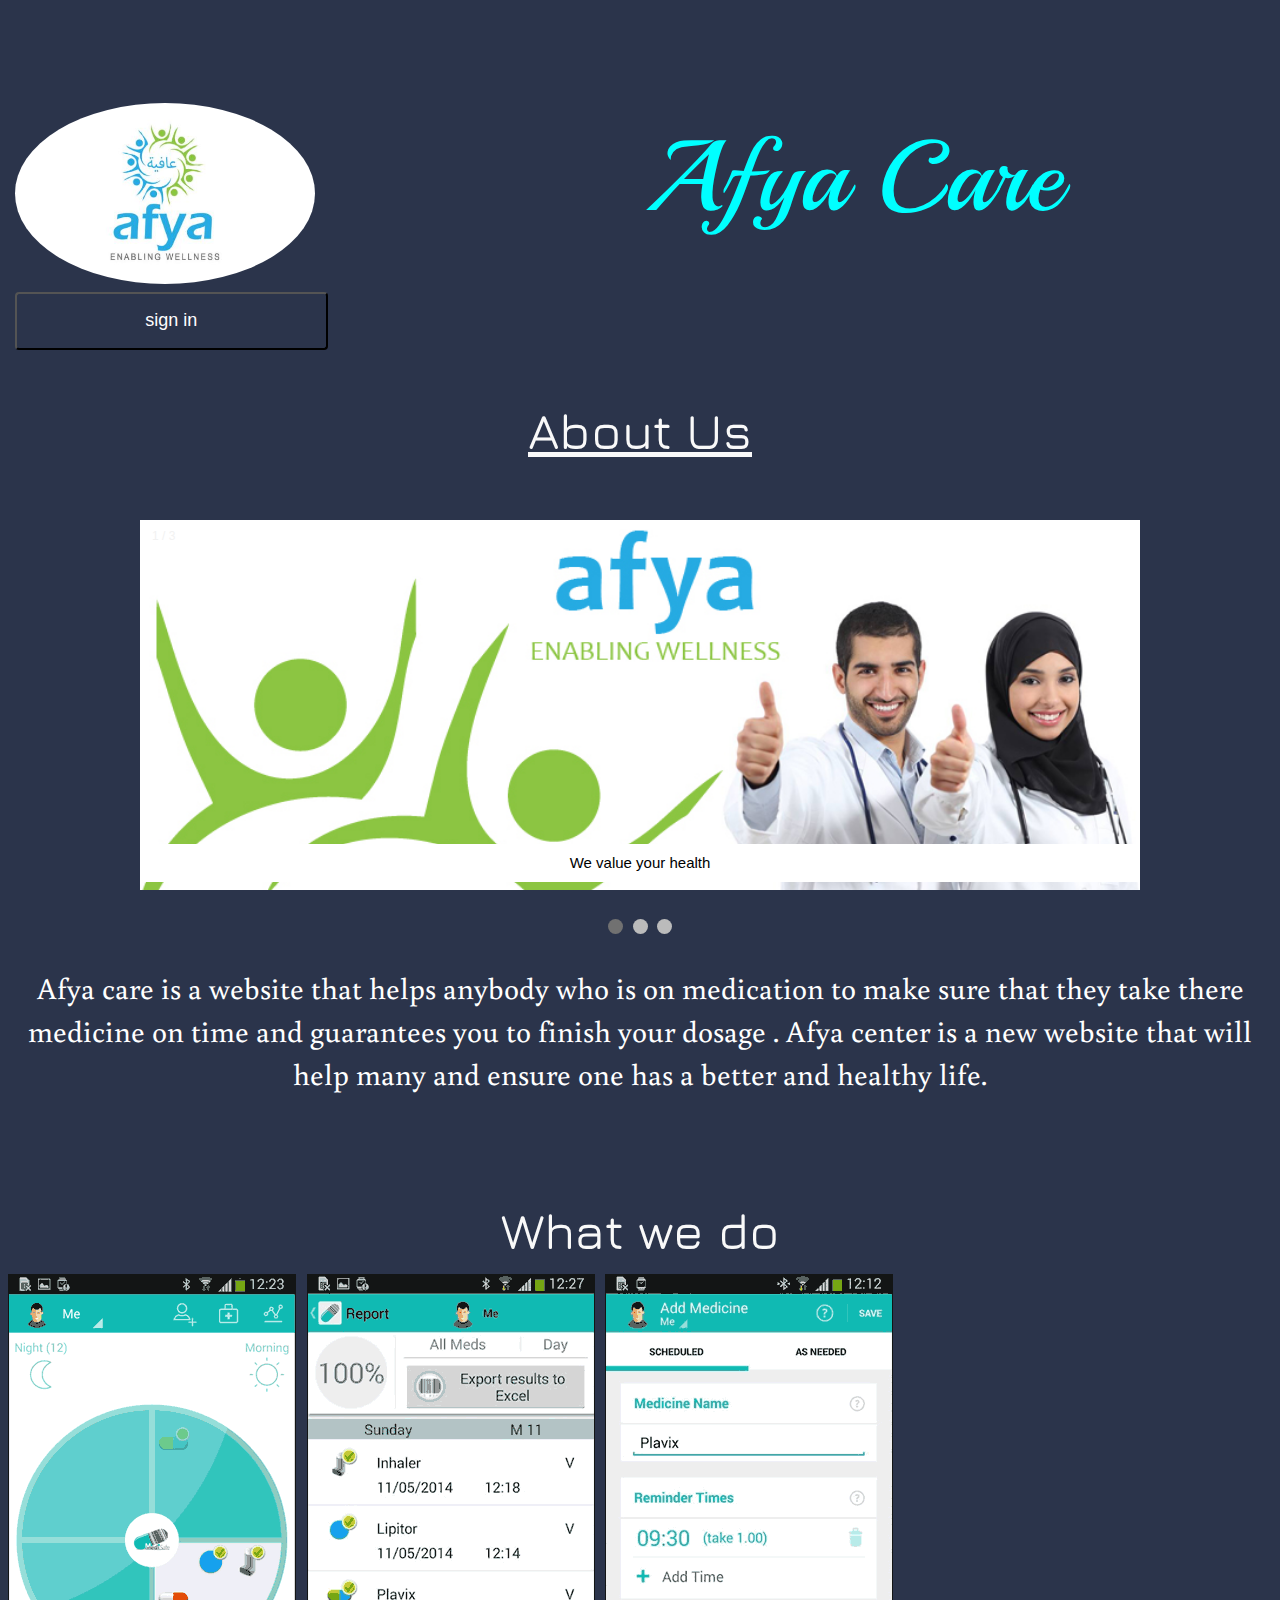
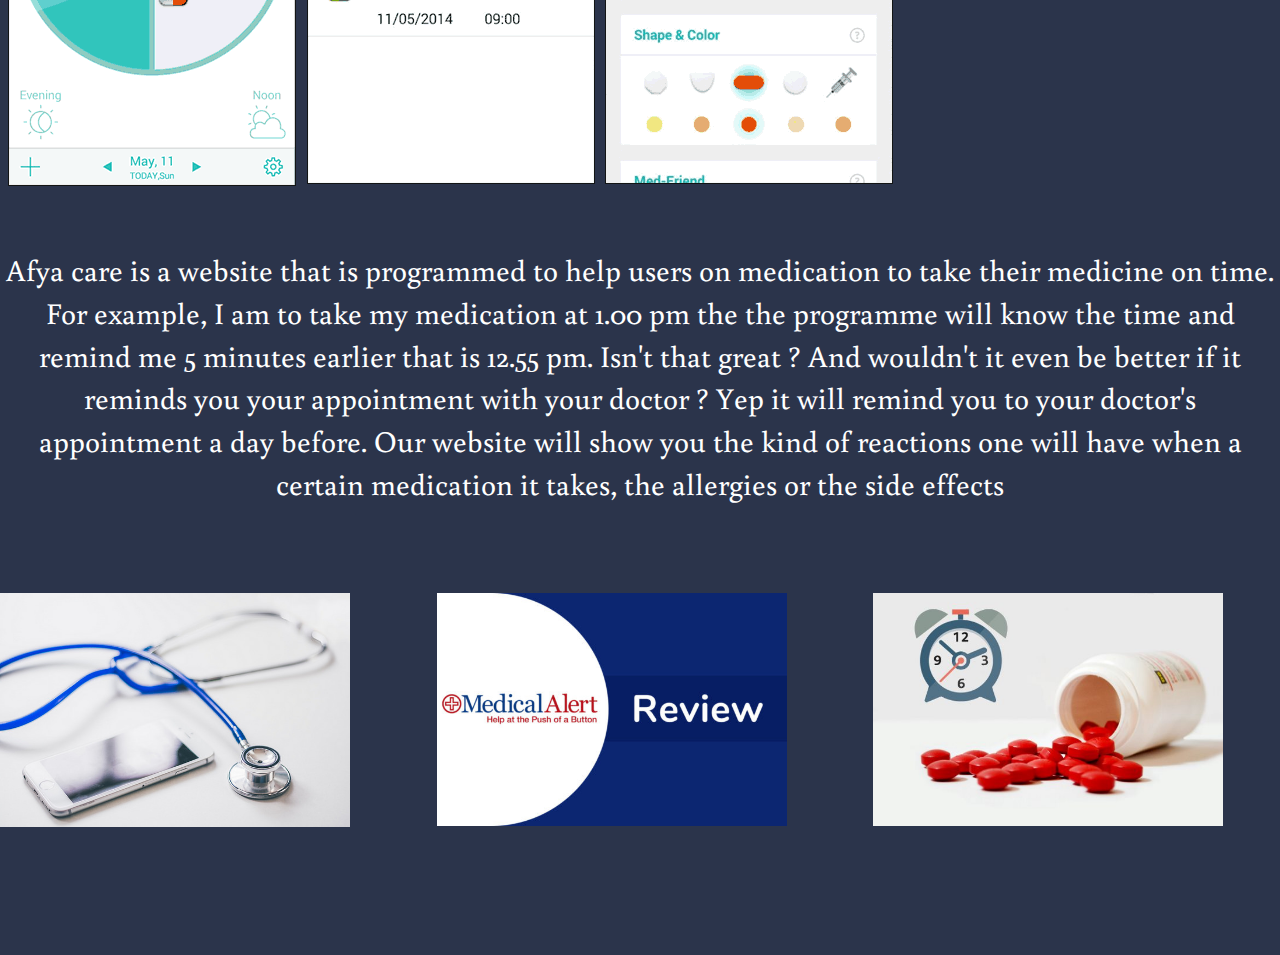
==== commit fd7c13d1: "making major changes" ====
--- a/index.html
+++ b/index.html
@@ -6,11 +6,12 @@
   <meta name="viewport" content="width=device-width, initial-scale=1.0">
   <meta http-equiv="X-UA-Compatible" content="IE=edge">
   <title>AFYA CARE</title>
-  <meta name="viewport" content="width=device-width, initial-scale=1">
-   <link rel="stylesheet" href="a-css/bootstrap.css">
+  <meta name="viewport" content="width=device-width, initial-scale=1.0">
+  <link rel="stylesheet" href="a-css/bootstrap.css">
+  <link rel="stylesheet" type="text/css" media="screen" href="css/stylesl.css">
+
   <link rel="stylesheet" type="text/css" media="screen" href="a-css/styles-a.css">
-   <link rel="stylesheet" type="text/css" media="screen" href="css/stylesl.css">
-   
+  <link rel="stylesheet" type="text/css" media="screen" href="css/stylesl.css">
   <link href="https://fonts.googleapis.com/css?family=Buenard" rel="stylesheet">
   <link href="https://fonts.googleapis.com/css?family=Jura" rel="stylesheet">
   <link href="https://fonts.googleapis.com/css?family=Playball" rel="stylesheet">
@@ -27,199 +28,67 @@
     <br>
     <div class="row">
       <div class="col-xs-6 col-md-4">
-        <a href="landing-page.html"><button class="logo-button"><img class="img-circle" id="logo" src="a-img/AFYALogo.jpg" alt="logo"></button></a>
+        <img class="img-circle" id="logo" src="a-img/AFYALogo.jpg" alt="logo">
       </div>
       <div class="col-xs-12 col-md-8">
         <h1>Afya Care</h1>
       </div>
-    
+      <div class="col-md-4">
+
+      </div>
     </div>
-    <div class="row">
-      <div class="col-md-6">
-        <button onclick="document.getElementById('login1').style.display='block'">Sign in</button>
-      </div>
-      
-      <div class="col-md-6">
-        <p> <button class="tab-signup" onclick="return myFunction() .style.display='block'"> Sign-Up</button></p>
-      </div>
-       
-       <div class="sign-up">
-         
-         <div id="tab-signup-cont">
-           <form class="modal-content" action="landing-page.html">
-             <div class="container">
-               <h2>Sign Up</h2>
-               <p>Please fill in this form to create an account.</p>
-               <hr>
-               <label for="email"><b>Email</b></label>
-               <input type="text" placeholder="Enter Email" name="email" required>
-               <label for="psw"><b>Password</b></label>
-               <input type="password" placeholder="Enter Password" id="psw" required>
-
-               <label for="psw-repeat"><b>Repeat Password</b></label>
-               <input type="password" placeholder="Repeat Password" id="psw-repeat" required>
-
-               <label>
-                 <input type="checkbox" checked="checked" name="remember" style="margin-bottom:15px"> Remember
-                 me</label>
-
-
-               <div class="clearfix">
-                 <button type="button" onclick="document.getElementById('id01').style.display='none'"
-                   class="cancelbtn">Cancel</button>
-                 <button type="submit" class="signupbtn" onclick="return Validate()">Sign Up</button>
-
-               </div>
-             </div>
-           </form>
-
-    </div>
-    
-       </div>
+
+    <button onclick="document.getElementById('login1').style.display='block'">sign in</button>
+
+    <br>
+    <br>
+    <h2><u>About Us</u></h2>
+    <br>
+    <br>
+
+
+
+
+    <div id="login1" class="modal">
+      <span onclick="document.getElementById('login1').style.display='none'"
+    class="close" title="Close Modal">&times;</span>
+
+
+      <form class="modal-content animate" action="landing-page.html">
+
+
+        <div class="container">
+          <label    class="user" for="sname"><b>Username</b> <i class="fas fa-user"></i></label>
+          <input class="isse" type="text" placeholder="Enter Username" name="sname" required>
+
+          <label  class="pass"for="passw"><b>Password</b> <i class="fab fa-keycdn"></i></label>
+          <input  class="yuri" type="password" placeholder="Enter Password" name="passw" required>
+
+          <button type="submit">Login</button>
+
+          <br>
+
+          <label>
+            <span id="rem">
+            <input type="checkbox" checked="checked" name="remember"><b>Remember me</b>
+            </span>
+          </label>
+
+          <br>
+
+
+          </div>
+        </div>
+
+      </form>
+      </div>
      </div>
-     </div>
-    <br>
-    <br>
-    <h2><u>About Us</u></h2>
-    <br>
-    <br>
-    
-   <div id="login1" class="modal">
-     <span onclick="document.getElementById('login1').style.display='none'" class="close"
-       title="Close Modal">&times;</span>
-
-
-     <form class="modal-content animate" action="landing-page.html">
-
-
-       <div class="container">
-         <label class="user" for="sname"><b>Username</b> <i class="fas fa-user"></i></label>
-         <input class="isse" type="text" placeholder="Enter Username" name="sname" required>
-
-         <label class="pass" for="passw"><b>Password</b> <i class="fab fa-keycdn"></i></label>
-         <input class="yuri" type="password" placeholder="Enter Password" name="passw" required>
-
-         <button type="submit">Login</button>
-
-         <br>
-
-         <label>
-           <span id="rem">
-             <input type="checkbox" checked="checked" name="remember"><b>Remember me</b>
-           </span>
-         </label>
-
-         <br>
-         <style>
-           
-           
-           
-           input[type=text], input[type=password] {
-           width: 100%;
-           padding: 12px 20px;
-           margin: 8px 0;
-           display: inline-block;
-           border: 1px solid #ccc;
-           box-sizing: border-box;
-           }
-
-           button {
-           background-color: #456451;
-           color: white;
-           padding: 14px 20px;
-           margin: 8px 0;
-           border-radius: 10px;
-           cursor: pointer;
-           width: 25%;
-           }
-
-           button:hover {
-           opacity: 0.8;
-           }
-           .container{
-           background-color: rgba(43, 52, 75,1.0);
-           width: 100%;
-           height: 100%;
-
-           }
-           .user{
-           color: white;
-           }
-           .pass{
-           color: white;
-           }
-
-           .yuri{
-           background-color: #2b344b;
-           color: white;
-           }
-           .isse{
-           background-color:#2b344b ;
-           color: white;
-           }
-
-           #rem{
-           color: white;
-           }
-
-
-
-           span.passw {
-           float: right;
-           padding-top: 8px;
-           }
-
-
-           .modal {
-           display: none;
-           
-           z-index: 1;
-           left: 0;
-           top: 0;
-           width: 100%;
-           height: 100%;
-           
-           padding-right: 100px;
-           padding-left: 100px;
-           padding-top: 100px;
-
-
-           }
-
-           .modal-content {
-           margin: 5% auto 15% auto;
-           width: 100%;
-           opacity: o.8;
-
-           }
-
-
-           .close {
-           position: absolute;
-           right: 25px;
-           top: 0;
-           color: #000;
-           font-size: 35px;
-           font-weight: bold;
-           }
-
-           .close:hover,
-           .close:focus {
-           color: red;
-           cursor: pointer;
-           }
-         </style>
-
-       </div>
-   </div>
-
-   </form>
-   </div>
-   </div>
-
-
-    
-      <style>
+
+
+
+
+
+    <style>
         * {
           box-sizing: border-box;
         }
@@ -283,9 +152,9 @@
         /* toggle animation */
         .toggle {
           -webkit-animation-name: toggle;
-          -webkit-animation-duration: 10000s;
+          -webkit-animation-duration: 5s;
           animation-name: toggle;
-          animation-duration: 7s;
+          animation-duration: 1.5s;
 
         }
 
@@ -382,8 +251,7 @@
 
 
 
-    <p>Afya care is a website that helps anybody who is on medication to make sure that they take there medicine on time
-      and
+    <p>Afya care is a website that helps anybody who is on medication to make sure that they take there medicine on time and
       guarantees you to finish your dosage .
       Afya center is a new website that will help many and ensure one has a better and healthy life.</p>
     <br>
@@ -404,8 +272,7 @@
       Yep it will remind you to your doctor's appointment
       a day before.
 
-      Our website will show you the kind of reactions one will have when a certain medication it takes, the allergies or
-      the side effects</p>
+      Our website will show you the kind of reactions one will have when a certain medication it takes, the allergies or the side effects</p>
     <br>
     <br>
     <br>
@@ -437,4 +304,4 @@
 
 </body>
 
-</html>+</html>
--- a/css/stylesl.css
+++ b/css/stylesl.css
@@ -0,0 +1,96 @@
+body{
+  font-family: 'Exo', sans-serif;
+}
+input[type=text], input[type=password] {
+  width: 100%;
+  padding: 12px 20px;
+  margin: 8px 0;
+  display: inline-block;
+  border: 1px solid #ccc;
+  box-sizing: border-box;
+}
+
+button {
+  background-color: #2b344b;
+  color: white;
+  padding: 14px 20px;
+  margin: 8px 0;
+  border-radius: 4px;
+  cursor: pointer;
+  width: 25%;
+}
+
+button:hover {
+  opacity: 0.8;
+}
+.container{
+  background-color: rgba(43, 52, 75,1.0);
+  width: 100%;
+  height: 100%;
+
+}
+.user{
+  color: white;
+}
+.pass{
+  color: white;
+}
+
+.yuri{
+  background-color: #2b344b;
+  color: white;
+}
+.isse{
+  background-color:#2b344b ;
+  color: white;
+}
+
+#rem{
+  color: white;
+}
+
+
+span.passw {
+  float: right;
+  padding-top: 8px;
+}
+
+
+.modal {
+  display: none;
+  position: fixed;
+  z-index: 1;
+  left: 0;
+  top: 0;
+  width: 100%;
+  height: 100%;
+  overflow: auto;
+  padding-right: 100px;
+  padding-left: 100px;
+  padding-top: 100px;
+
+
+}
+
+.modal-content {
+  margin: 5% auto 15% auto;
+   width: 100%;
+   opacity: 0.8;
+
+}
+
+
+.close {
+  position: absolute;
+  right: 25px;
+  top: 0;
+  color: #000;
+  font-size: 35px;
+  font-weight: bold;
+}
+
+.close:hover,
+.close:focus {
+  color: red;
+  cursor: pointer;
+}
--- a/css/stylesl.css
+++ b/css/stylesl.css
@@ -0,0 +1,96 @@
+body{
+  font-family: 'Exo', sans-serif;
+}
+input[type=text], input[type=password] {
+  width: 100%;
+  padding: 12px 20px;
+  margin: 8px 0;
+  display: inline-block;
+  border: 1px solid #ccc;
+  box-sizing: border-box;
+}
+
+button {
+  background-color: #2b344b;
+  color: white;
+  padding: 14px 20px;
+  margin: 8px 0;
+  border-radius: 4px;
+  cursor: pointer;
+  width: 25%;
+}
+
+button:hover {
+  opacity: 0.8;
+}
+.container{
+  background-color: rgba(43, 52, 75,1.0);
+  width: 100%;
+  height: 100%;
+
+}
+.user{
+  color: white;
+}
+.pass{
+  color: white;
+}
+
+.yuri{
+  background-color: #2b344b;
+  color: white;
+}
+.isse{
+  background-color:#2b344b ;
+  color: white;
+}
+
+#rem{
+  color: white;
+}
+
+
+span.passw {
+  float: right;
+  padding-top: 8px;
+}
+
+
+.modal {
+  display: none;
+  position: fixed;
+  z-index: 1;
+  left: 0;
+  top: 0;
+  width: 100%;
+  height: 100%;
+  overflow: auto;
+  padding-right: 100px;
+  padding-left: 100px;
+  padding-top: 100px;
+
+
+}
+
+.modal-content {
+  margin: 5% auto 15% auto;
+   width: 100%;
+   opacity: 0.8;
+
+}
+
+
+.close {
+  position: absolute;
+  right: 25px;
+  top: 0;
+  color: #000;
+  font-size: 35px;
+  font-weight: bold;
+}
+
+.close:hover,
+.close:focus {
+  color: red;
+  cursor: pointer;
+}
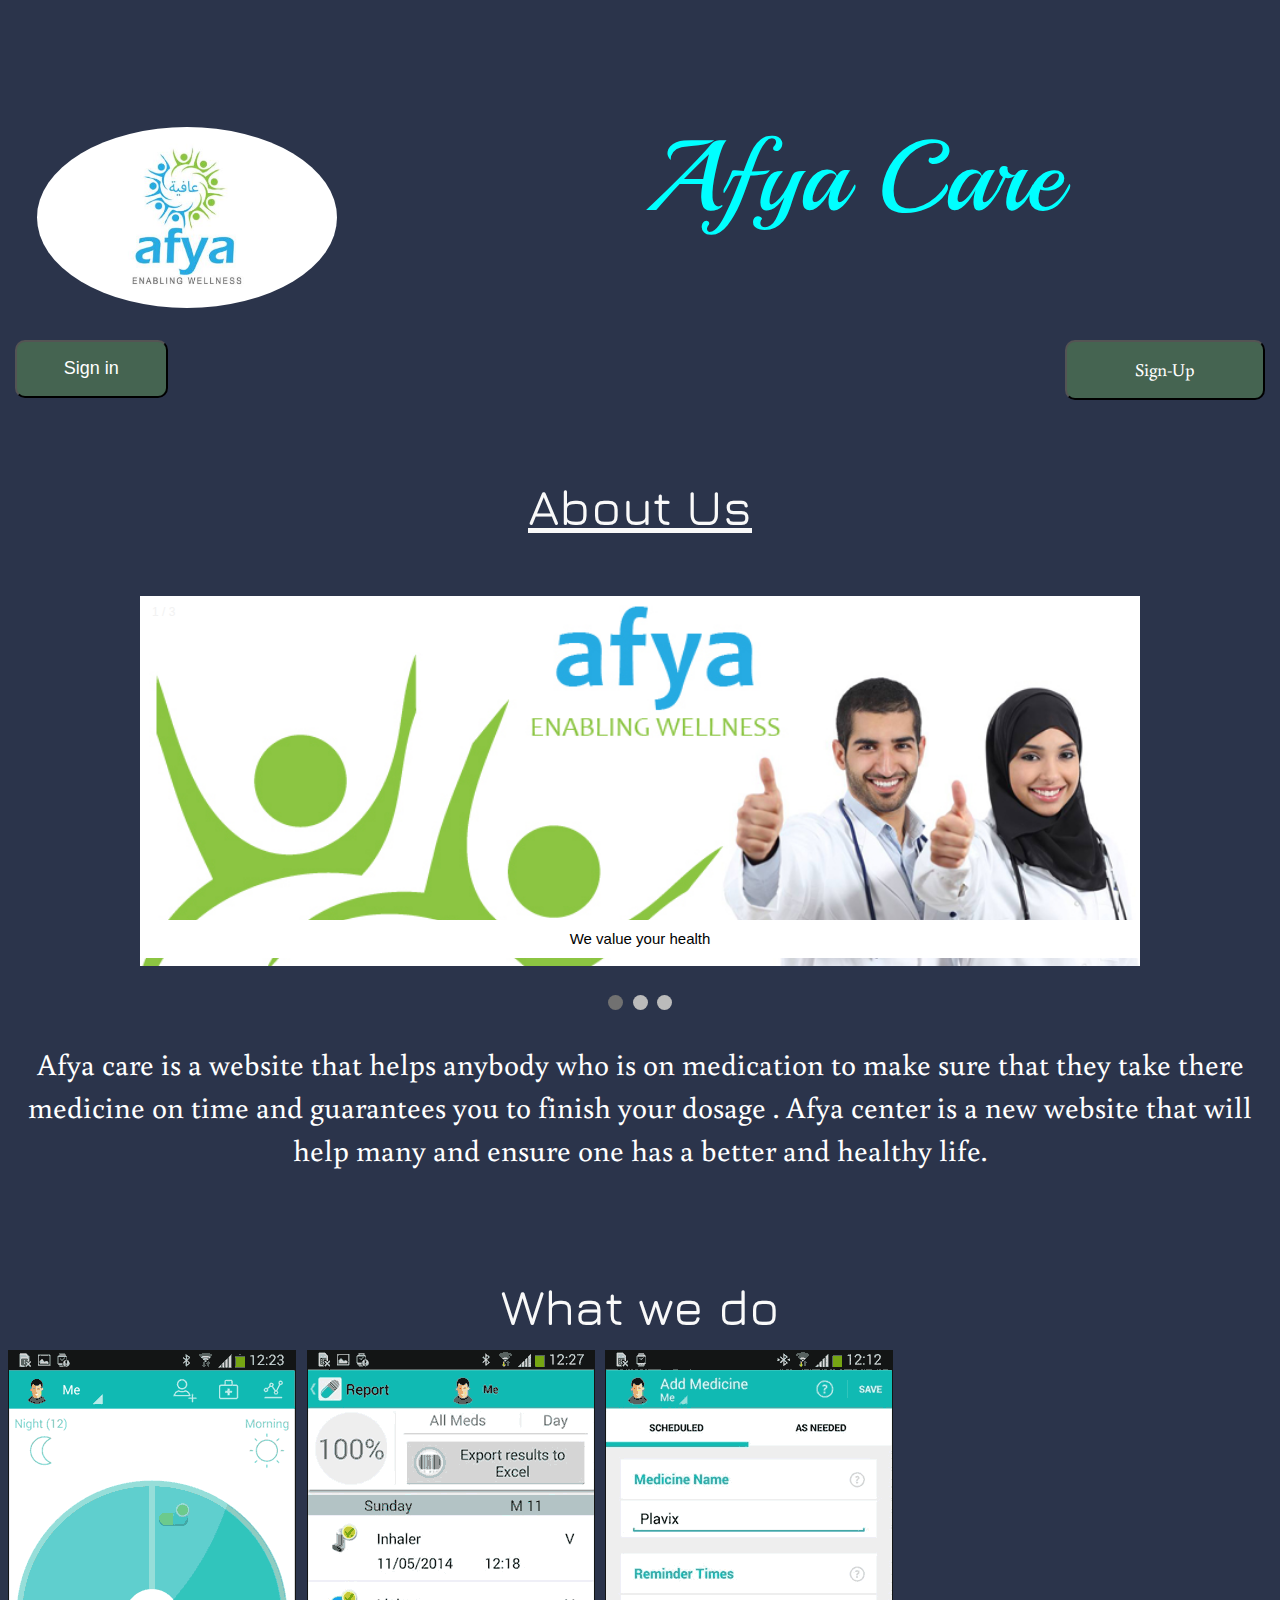
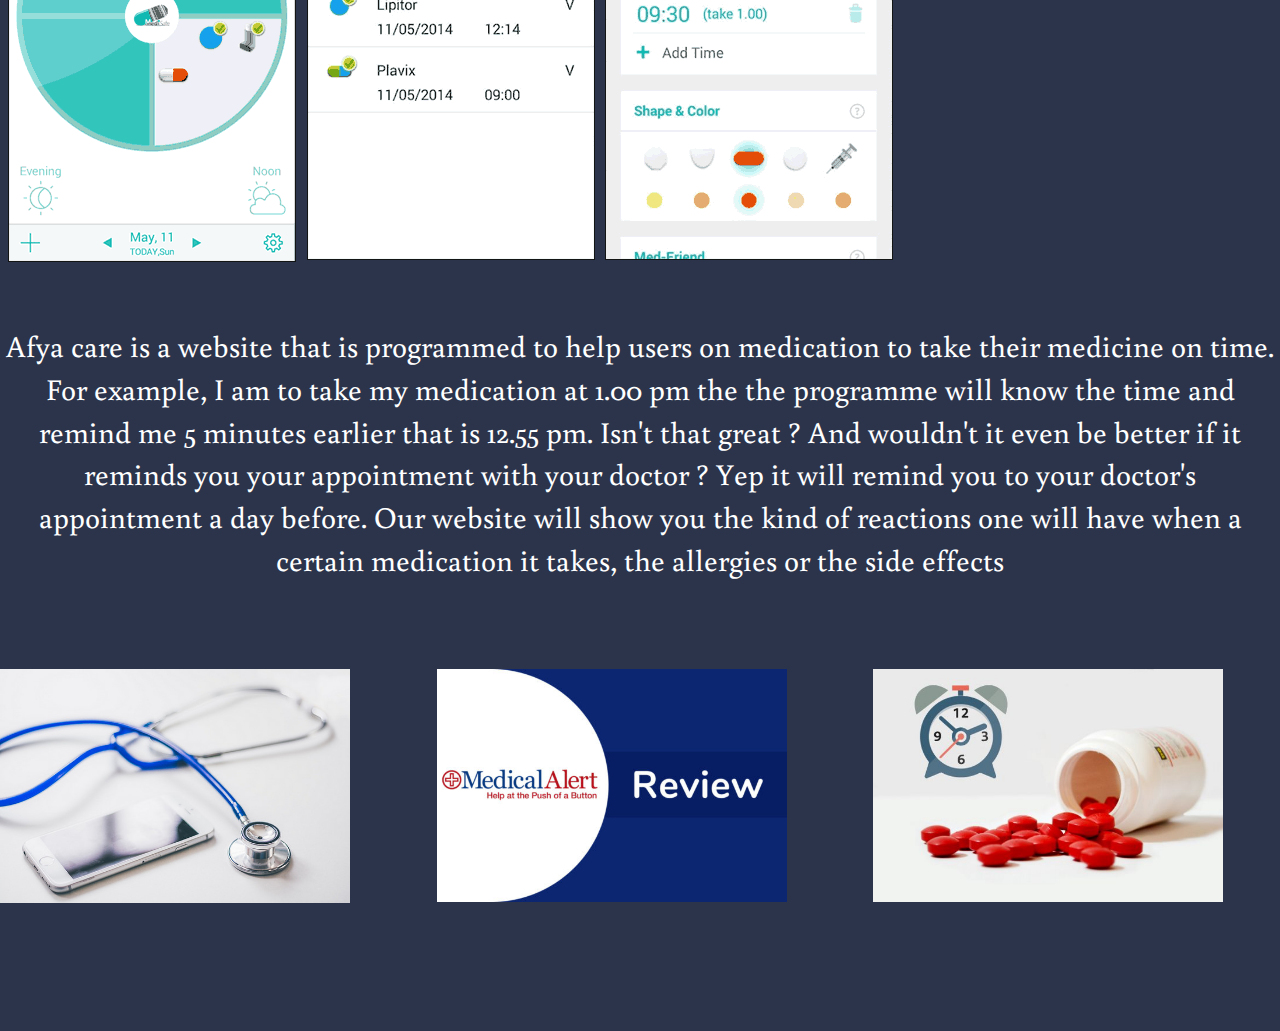
==== commit ea8a0ee4: "adding merged files" ====
--- a/index.html
+++ b/index.html
@@ -11,7 +11,8 @@
   <link rel="stylesheet" type="text/css" media="screen" href="css/stylesl.css">
 
   <link rel="stylesheet" type="text/css" media="screen" href="a-css/styles-a.css">
-  <link rel="stylesheet" type="text/css" media="screen" href="css/stylesl.css">
+   <link rel="stylesheet" type="text/css" media="screen" href="css/stylesl.css">
+
   <link href="https://fonts.googleapis.com/css?family=Buenard" rel="stylesheet">
   <link href="https://fonts.googleapis.com/css?family=Jura" rel="stylesheet">
   <link href="https://fonts.googleapis.com/css?family=Playball" rel="stylesheet">
@@ -28,67 +29,199 @@
     <br>
     <div class="row">
       <div class="col-xs-6 col-md-4">
-        <img class="img-circle" id="logo" src="a-img/AFYALogo.jpg" alt="logo">
+        <a href="landing-page.html"><button class="logo-button"><img class="img-circle" id="logo" src="a-img/AFYALogo.jpg" alt="logo"></button></a>
       </div>
       <div class="col-xs-12 col-md-8">
         <h1>Afya Care</h1>
       </div>
-      <div class="col-md-4">
-
-      </div>
+
     </div>
-
-    <button onclick="document.getElementById('login1').style.display='block'">sign in</button>
-
+    <div class="row">
+      <div class="col-md-6">
+        <button onclick="document.getElementById('login1').style.display='block'">Sign in</button>
+      </div>
+
+      <div class="col-md-6">
+        <p> <button class="tab-signup" onclick="return myFunction() .style.display='block'"> Sign-Up</button></p>
+      </div>
+
+       <div class="sign-up">
+
+         <div id="tab-signup-cont">
+           <form class="modal-content" action="landing-page.html">
+             <div class="container">
+               <h2>Sign Up</h2>
+               <p>Please fill in this form to create an account.</p>
+               <hr>
+               <label for="email"><b>Email</b></label>
+               <input type="text" placeholder="Enter Email" name="email" required>
+               <label for="psw"><b>Password</b></label>
+               <input type="password" placeholder="Enter Password" id="psw" required>
+
+               <label for="psw-repeat"><b>Repeat Password</b></label>
+               <input type="password" placeholder="Repeat Password" id="psw-repeat" required>
+
+               <label>
+                 <input type="checkbox" checked="checked" name="remember" style="margin-bottom:15px"> Remember
+                 me</label>
+
+
+               <div class="clearfix">
+                 <button type="button" onclick="document.getElementById('id01').style.display='none'"
+                   class="cancelbtn">Cancel</button>
+                 <button type="submit" class="signupbtn" onclick="return Validate()">Sign Up</button>
+
+               </div>
+             </div>
+           </form>
+
+    </div>
+
+       </div>
+     </div>
+     </div>
     <br>
     <br>
     <h2><u>About Us</u></h2>
     <br>
     <br>
 
-
-
-
-    <div id="login1" class="modal">
-      <span onclick="document.getElementById('login1').style.display='none'"
-    class="close" title="Close Modal">&times;</span>
-
-
-      <form class="modal-content animate" action="landing-page.html">
-
-
-        <div class="container">
-          <label    class="user" for="sname"><b>Username</b> <i class="fas fa-user"></i></label>
-          <input class="isse" type="text" placeholder="Enter Username" name="sname" required>
-
-          <label  class="pass"for="passw"><b>Password</b> <i class="fab fa-keycdn"></i></label>
-          <input  class="yuri" type="password" placeholder="Enter Password" name="passw" required>
-
-          <button type="submit">Login</button>
-
-          <br>
-
-          <label>
-            <span id="rem">
-            <input type="checkbox" checked="checked" name="remember"><b>Remember me</b>
-            </span>
-          </label>
-
-          <br>
-
-
-          </div>
-        </div>
-
-      </form>
-      </div>
-     </div>
-
-
-
-
-
-    <style>
+   <div id="login1" class="modal">
+     <span onclick="document.getElementById('login1').style.display='none'" class="close"
+       title="Close Modal">&times;</span>
+
+
+     <form class="modal-content animate" action="landing-page.html">
+
+
+       <div class="container">
+         <label class="user" for="sname"><b>Username</b> <i class="fas fa-user"></i></label>
+         <input class="isse" type="text" placeholder="Enter Username" name="sname" required>
+
+         <label class="pass" for="passw"><b>Password</b> <i class="fab fa-keycdn"></i></label>
+         <input class="yuri" type="password" placeholder="Enter Password" name="passw" required>
+
+         <button type="submit">Login</button>
+
+         <br>
+
+         <label>
+           <span id="rem">
+             <input type="checkbox" checked="checked" name="remember"><b>Remember me</b>
+           </span>
+         </label>
+
+         <br>
+         <style>
+
+
+
+           input[type=text], input[type=password] {
+           width: 100%;
+           padding: 12px 20px;
+           margin: 8px 0;
+           display: inline-block;
+           border: 1px solid #ccc;
+           box-sizing: border-box;
+           }
+
+           button {
+           background-color: #456451;
+           color: white;
+           padding: 14px 20px;
+           margin: 8px 0;
+           border-radius: 10px;
+           cursor: pointer;
+           width: 25%;
+           }
+
+           button:hover {
+           opacity: 0.8;
+           }
+           .container{
+           background-color: rgba(43, 52, 75,1.0);
+           width: 100%;
+           height: 100%;
+
+           }
+           .user{
+           color: white;
+           }
+           .pass{
+           color: white;
+           }
+
+           .yuri{
+           background-color: #2b344b;
+           color: white;
+           }
+           .isse{
+           background-color:#2b344b ;
+           color: white;
+           }
+
+           #rem{
+           color: white;
+           }
+
+
+
+           span.passw {
+           float: right;
+           padding-top: 8px;
+           }
+
+
+           .modal {
+           display: none;
+
+           z-index: 1;
+           left: 0;
+           top: 0;
+           width: 100%;
+           height: 100%;
+
+           padding-right: 100px;
+           padding-left: 100px;
+           padding-top: 100px;
+
+
+           }
+
+           .modal-content {
+           margin: 5% auto 15% auto;
+           width: 100%;
+           opacity: o.8;
+
+           }
+
+
+           .close {
+           position: absolute;
+           right: 25px;
+           top: 0;
+           color: #000;
+           font-size: 35px;
+           font-weight: bold;
+           }
+
+           .close:hover,
+           .close:focus {
+           color: red;
+           cursor: pointer;
+           }
+         </style>
+
+       </div>
+   </div>
+
+   </form>
+   </div>
+   </div>
+
+
+
+      <style>
         * {
           box-sizing: border-box;
         }
@@ -152,9 +285,9 @@
         /* toggle animation */
         .toggle {
           -webkit-animation-name: toggle;
-          -webkit-animation-duration: 5s;
+          -webkit-animation-duration: 10000s;
           animation-name: toggle;
-          animation-duration: 1.5s;
+          animation-duration: 7s;
 
         }
 
@@ -251,7 +384,8 @@
 
 
 
-    <p>Afya care is a website that helps anybody who is on medication to make sure that they take there medicine on time and
+    <p>Afya care is a website that helps anybody who is on medication to make sure that they take there medicine on time
+      and
       guarantees you to finish your dosage .
       Afya center is a new website that will help many and ensure one has a better and healthy life.</p>
     <br>
@@ -272,7 +406,8 @@
       Yep it will remind you to your doctor's appointment
       a day before.
 
-      Our website will show you the kind of reactions one will have when a certain medication it takes, the allergies or the side effects</p>
+      Our website will show you the kind of reactions one will have when a certain medication it takes, the allergies or
+      the side effects</p>
     <br>
     <br>
     <br>
